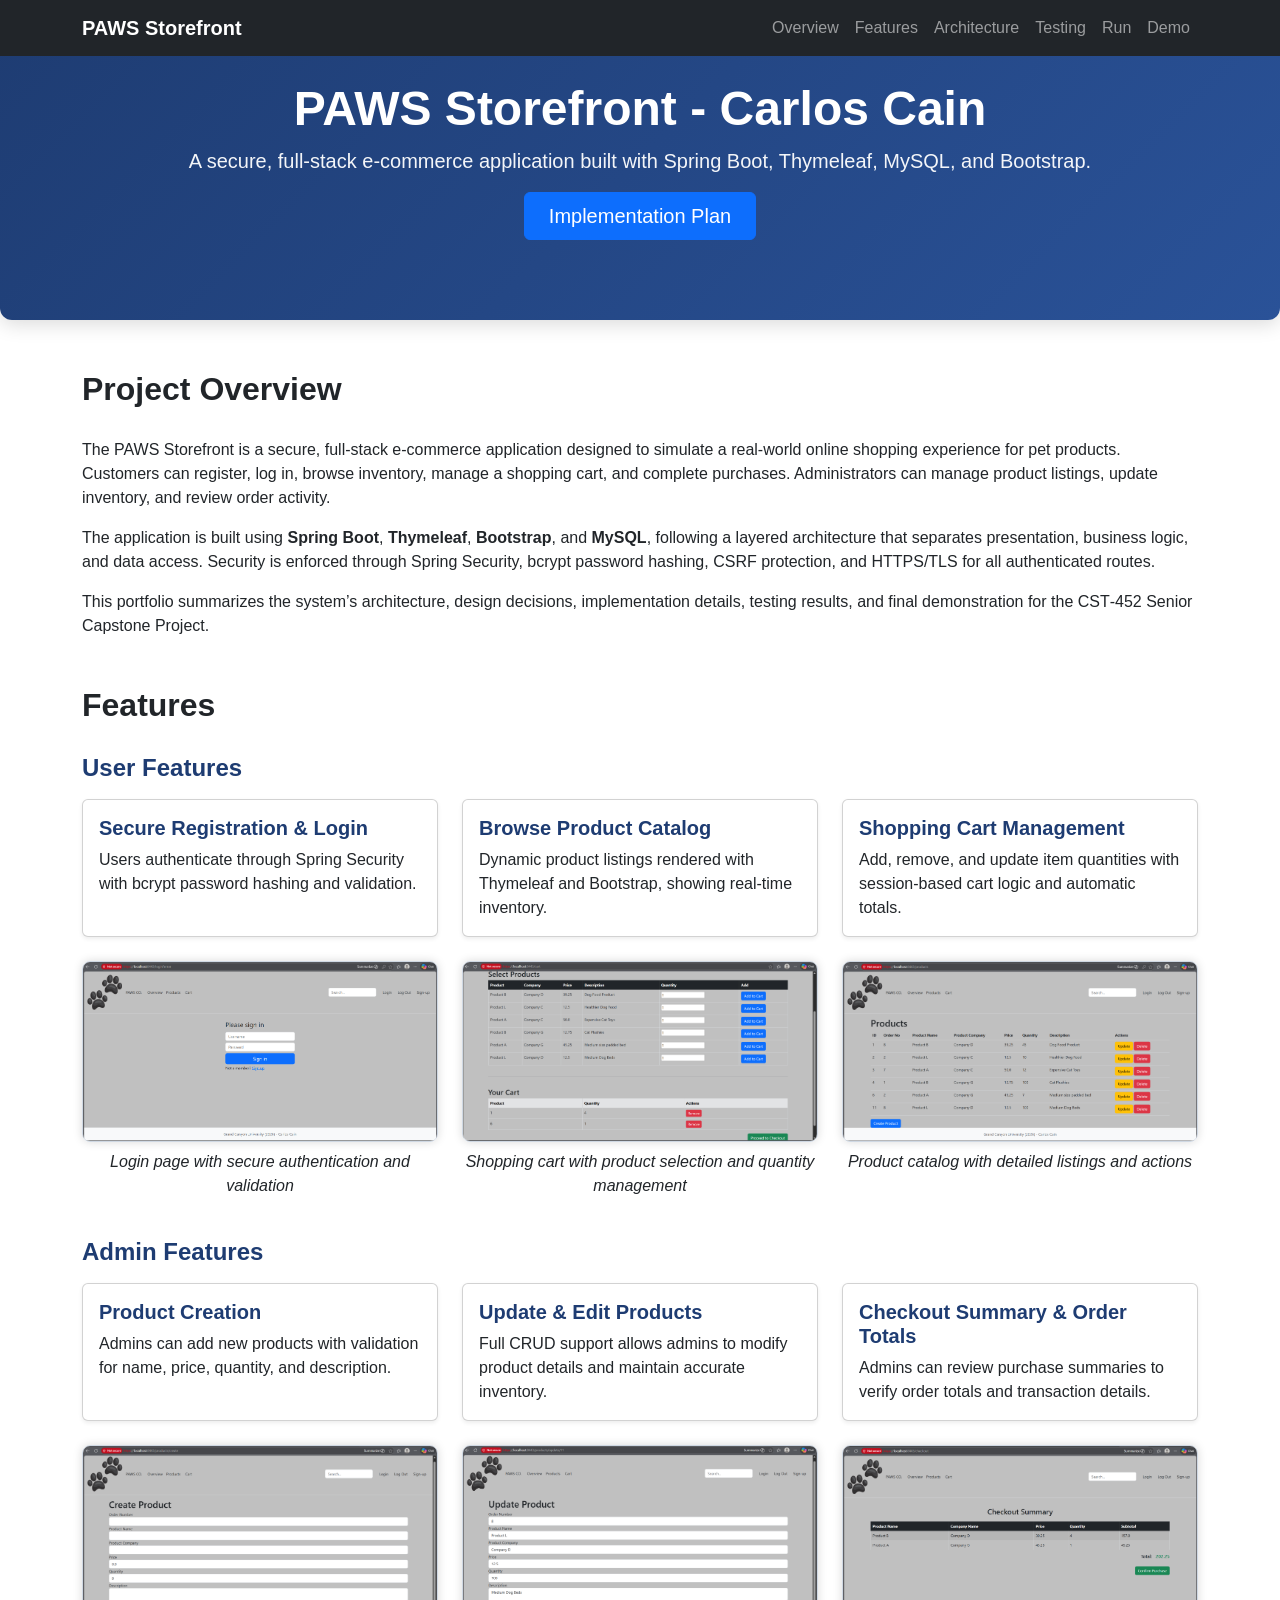
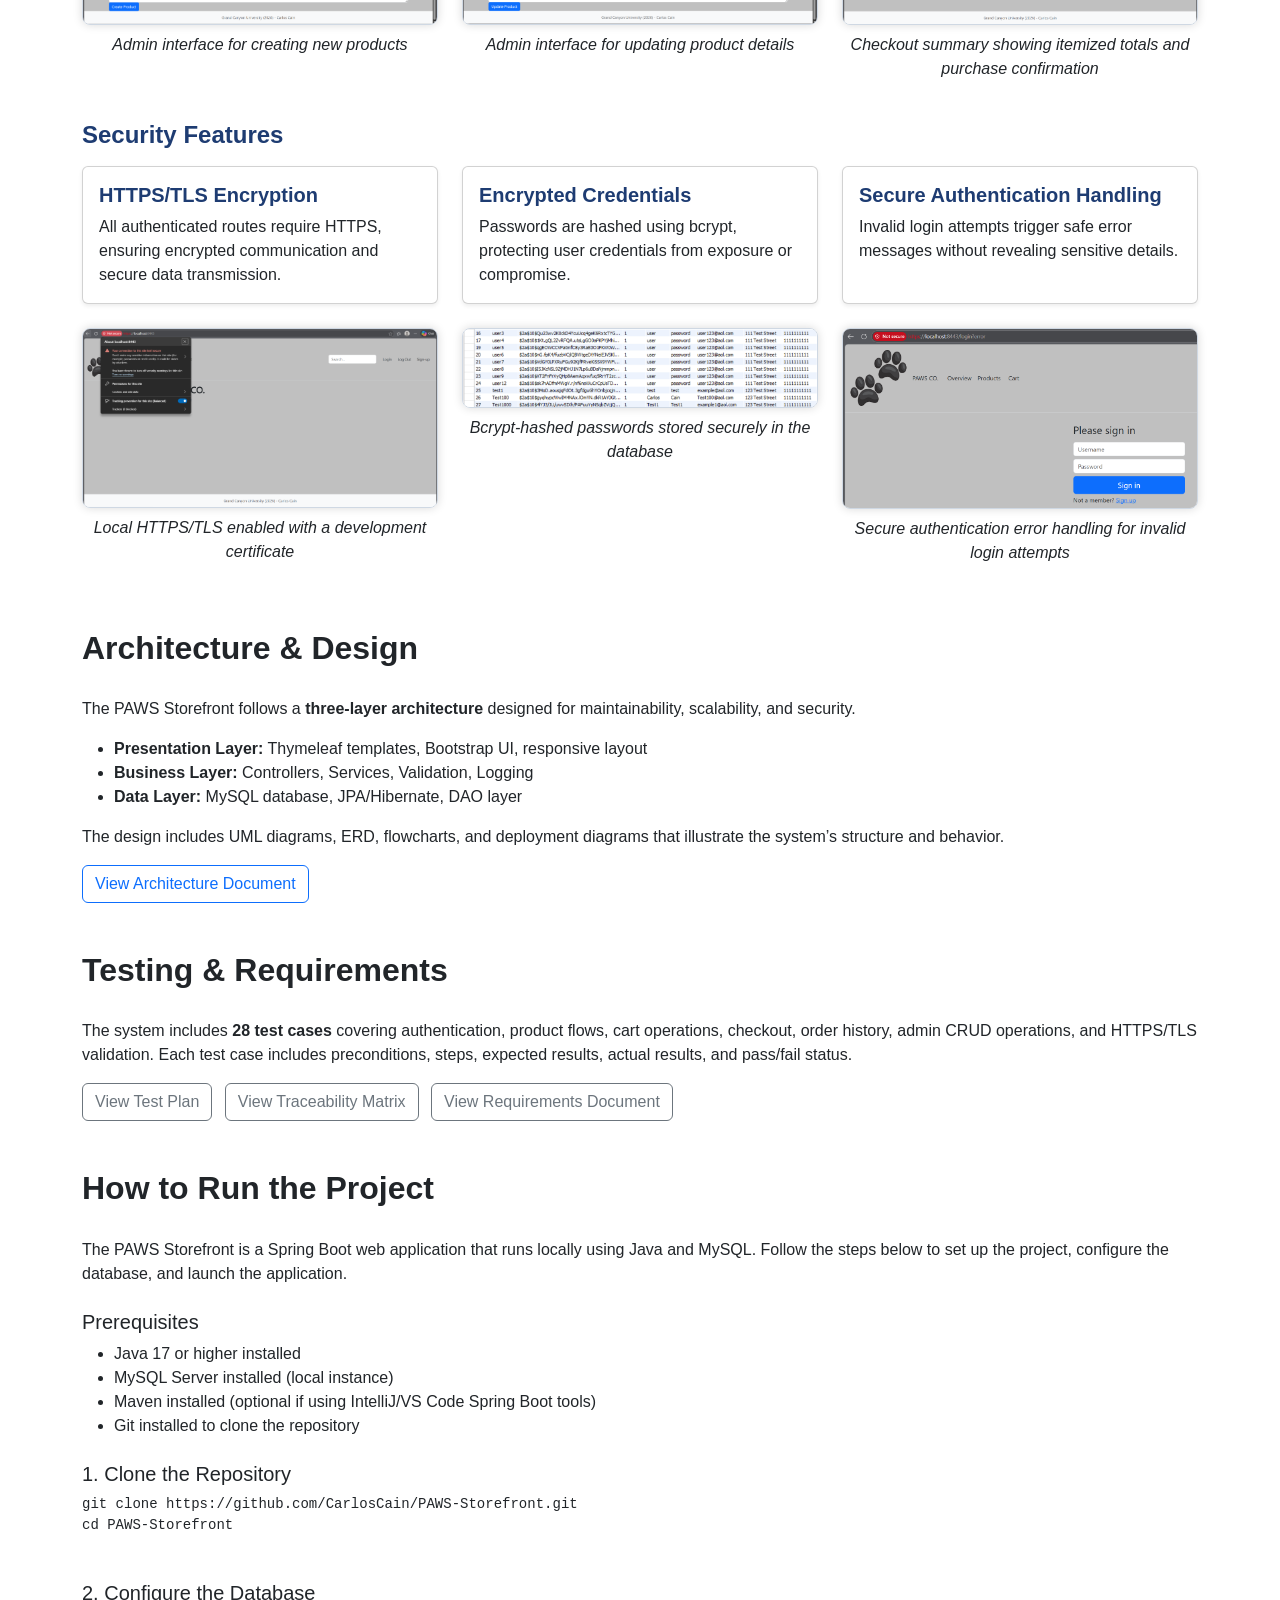
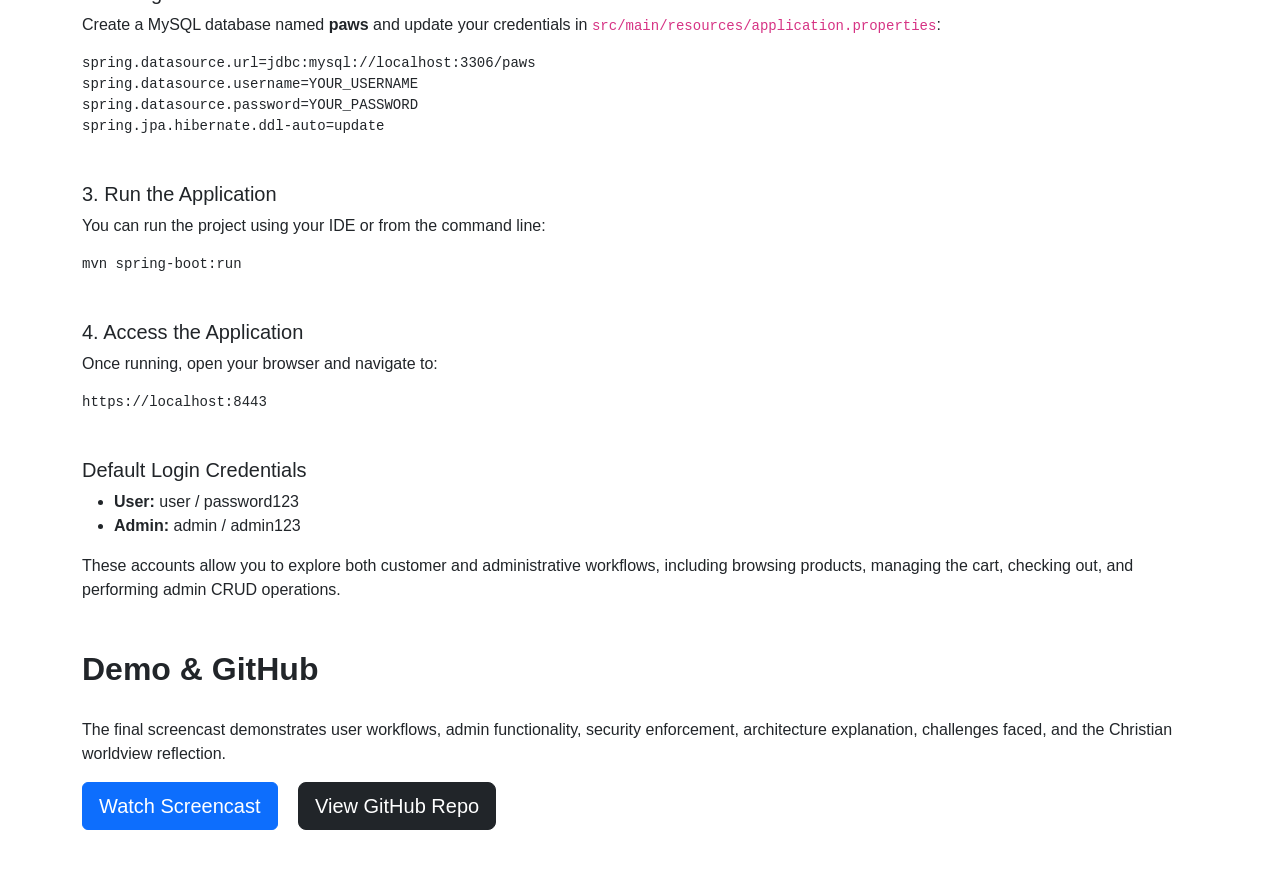
==== index.html @ 42d2012a "Initial portfolio upload" ====
<!DOCTYPE html>
<html lang="en">
<head>
    <meta charset="UTF-8">
    <meta name="viewport" content="width=device-width, initial-scale=1.0">
    <title>PAWS Storefront Portfolio By Carlos Cain</title>
    <link href="https://cdn.jsdelivr.net/npm/bootstrap@5.3.0/dist/css/bootstrap.min.css" rel="stylesheet">
    <link rel="stylesheet" href="css/style.css">
    <style>
        body {
            scroll-behavior: smooth;
        }
        .hero {
            background: #343a40;
            color: white;
            padding: 100px 0;
            text-align: center;
        }
        .section-title {
            margin-bottom: 30px;
            font-weight: 600;
        }
        .screenshot {
            max-width: 100%;
            border-radius: 8px;
            box-shadow: 0 0 10px rgba(0,0,0,0.15);
        }
    </style>
</head>

<body>

<!-- NAVBAR -->
<nav class="navbar navbar-expand-lg navbar-dark bg-dark fixed-top">
    <div class="container">
        <a class="navbar-brand fw-bold" href="#">PAWS Storefront</a>
        <button class="navbar-toggler" type="button" data-bs-toggle="collapse" data-bs-target="#navbarNav">
            <span class="navbar-toggler-icon"></span>
        </button>

        <div class="collapse navbar-collapse" id="navbarNav">
            <ul class="navbar-nav ms-auto">
                <li class="nav-item"><a class="nav-link" href="#overview">Overview</a></li>
                <li class="nav-item"><a class="nav-link" href="#features">Features</a></li>
                <li class="nav-item"><a class="nav-link" href="#architecture">Architecture</a></li>
                <li class="nav-item"><a class="nav-link" href="#testing">Testing</a></li>
                <li class="nav-item"><a class="nav-link" href="#run">Run</a></li>
                <li class="nav-item"><a class="nav-link" href="#demo">Demo</a></li>
            </ul>
        </div>
    </div>
</nav>

<!-- HERO SECTION -->
<section class="hero-section">
    <div class="container">
        <h1>PAWS Storefront - Carlos Cain</h1>
        <p>A secure, full‑stack e‑commerce application built with Spring Boot, Thymeleaf, MySQL, and Bootstrap.</p>
        <a href="docs/implementation-plan.pdf" class="btn btn-primary btn-lg px-4">Implementation Plan</a>
    </div>
</section>

<div class="container mt-5">

    <!-- OVERVIEW -->
    <section id="overview" class="mb-5">
        <h2 class="section-title">Project Overview</h2>
        <p>
            The PAWS Storefront is a secure, full‑stack e‑commerce application designed to simulate a real-world online shopping experience for pet products. 
            Customers can register, log in, browse inventory, manage a shopping cart, and complete purchases. Administrators can manage product listings, update inventory, and review order activity.
        </p>
        <p>
            The application is built using <strong>Spring Boot</strong>, <strong>Thymeleaf</strong>, <strong>Bootstrap</strong>, and <strong>MySQL</strong>, following a layered architecture that separates presentation, business logic, and data access. 
            Security is enforced through Spring Security, bcrypt password hashing, CSRF protection, and HTTPS/TLS for all authenticated routes.
        </p>
        <p>
            This portfolio summarizes the system’s architecture, design decisions, implementation details, testing results, and final demonstration for the CST‑452 Senior Capstone Project.
        </p>
    </section>

    <!-- FEATURES -->
    <section id="features" class="mb-5">
        <h2 class="section-title">Features</h2>

<!-- USER FEATURES -->
<h4 class="mt-4 mb-3">User Features</h4>

<!-- USER FEATURE CARDS -->
<div class="row g-4">
    <div class="col-md-4">
        <div class="card shadow-sm h-100">
            <div class="card-body">
                <h5 class="card-title fw-bold">Secure Registration & Login</h5>
                <p class="card-text">Users authenticate through Spring Security with bcrypt password hashing and validation.</p>
            </div>
        </div>
    </div>

    <div class="col-md-4">
        <div class="card shadow-sm h-100">
            <div class="card-body">
                <h5 class="card-title fw-bold">Browse Product Catalog</h5>
                <p class="card-text">Dynamic product listings rendered with Thymeleaf and Bootstrap, showing real-time inventory.</p>
            </div>
        </div>
    </div>

    <div class="col-md-4">
        <div class="card shadow-sm h-100">
            <div class="card-body">
                <h5 class="card-title fw-bold">Shopping Cart Management</h5>
                <p class="card-text">Add, remove, and update item quantities with session-based cart logic and automatic totals.</p>
            </div>
        </div>
    </div>
</div>

<!-- USER FEATURE SCREENSHOTS -->
<div class="row mt-4">
    <!-- Login screenshot (already have this one) -->
    <div class="col-md-4">
        <img src="img/login.png" class="screenshot" alt="Login Page Screenshot">
        <p class="text-center mt-2"><em>Login page with secure authentication and validation</em></p>
    </div>

    <!-- Cart screenshot -->
    <div class="col-md-4">
        <img src="img/cart.png" class="screenshot" alt="Shopping Cart Screenshot">
        <p class="text-center mt-2"><em>Shopping cart with product selection and quantity management</em></p>
    </div>

    <!-- Products screenshot -->
    <div class="col-md-4">
        <img src="img/products.png" class="screenshot" alt="Product Catalog Screenshot">
        <p class="text-center mt-2"><em>Product catalog with detailed listings and actions</em></p>
    </div>
</div>

        <!-- ADMIN FEATURES -->
<h4 class="mt-4 mb-3">Admin Features</h4>

<div class="row g-4">
    <div class="col-md-4">
        <div class="card shadow-sm h-100">
            <div class="card-body">
                <h5 class="card-title fw-bold">Product Creation</h5>
                <p class="card-text">Admins can add new products with validation for name, price, quantity, and description.</p>
            </div>
        </div>
    </div>

    <div class="col-md-4">
        <div class="card shadow-sm h-100">
            <div class="card-body">
                <h5 class="card-title fw-bold">Update & Edit Products</h5>
                <p class="card-text">Full CRUD support allows admins to modify product details and maintain accurate inventory.</p>
            </div>
        </div>
    </div>

    <div class="col-md-4">
        <div class="card shadow-sm h-100">
            <div class="card-body">
                <h5 class="card-title fw-bold">Checkout Summary & Order Totals</h5>
                <p class="card-text">Admins can review purchase summaries to verify order totals and transaction details.</p>
            </div>
        </div>
    </div>
</div>

<!-- ADMIN FEATURE SCREENSHOTS -->
<div class="row mt-4">
    <div class="col-md-4">
        <img src="img/create-product.png" class="screenshot" alt="Create Product Screenshot">
        <p class="text-center mt-2"><em>Admin interface for creating new products</em></p>
    </div>

    <div class="col-md-4">
        <img src="img/update-product.png" class="screenshot" alt="Update Product Screenshot">
        <p class="text-center mt-2"><em>Admin interface for updating product details</em></p>
    </div>

    <div class="col-md-4">
        <img src="img/checkout.png" class="screenshot" alt="Checkout Summary Screenshot">
        <p class="text-center mt-2"><em>Checkout summary showing itemized totals and purchase confirmation</em></p>
    </div>
</div>

        <!-- SECURITY FEATURES -->
<h4 class="mt-4 mb-3">Security Features</h4>

<div class="row g-4">
    <div class="col-md-4">
        <div class="card shadow-sm h-100">
            <div class="card-body">
                <h5 class="card-title fw-bold">HTTPS/TLS Encryption</h5>
                <p class="card-text">
                    All authenticated routes require HTTPS, ensuring encrypted communication and secure data transmission.
                </p>
            </div>
        </div>
    </div>

    <div class="col-md-4">
        <div class="card shadow-sm h-100">
            <div class="card-body">
                <h5 class="card-title fw-bold">Encrypted Credentials</h5>
                <p class="card-text">
                    Passwords are hashed using bcrypt, protecting user credentials from exposure or compromise.
                </p>
            </div>
        </div>
    </div>

    <div class="col-md-4">
        <div class="card shadow-sm h-100">
            <div class="card-body">
                <h5 class="card-title fw-bold">Secure Authentication Handling</h5>
                <p class="card-text">
                    Invalid login attempts trigger safe error messages without revealing sensitive details.
                </p>
            </div>
        </div>
    </div>
</div>

<!-- SECURITY FEATURE SCREENSHOTS -->
<div class="row mt-4">
    <div class="col-md-4">
        <img src="img/https-warning.png" class="screenshot" alt="HTTPS Warning Screenshot">
        <p class="text-center mt-2"><em>Local HTTPS/TLS enabled with a development certificate</em></p>
    </div>

    <div class="col-md-4">
        <img src="img/bcrypt.png" class="screenshot" alt="Bcrypt Hash Screenshot">
        <p class="text-center mt-2"><em>Bcrypt-hashed passwords stored securely in the database</em></p>
    </div>

    <div class="col-md-4">
        <img src="img/login-error.png" class="screenshot" alt="Login Error Screenshot">
        <p class="text-center mt-2"><em>Secure authentication error handling for invalid login attempts</em></p>
    </div>
</div>

    </section>

    <!-- ARCHITECTURE -->
    <section id="architecture" class="mb-5">
        <h2 class="section-title">Architecture & Design</h2>
        <p>
            The PAWS Storefront follows a <strong>three‑layer architecture</strong> designed for maintainability, scalability, and security.
        </p>

        <ul>
            <li><strong>Presentation Layer:</strong> Thymeleaf templates, Bootstrap UI, responsive layout</li>
            <li><strong>Business Layer:</strong> Controllers, Services, Validation, Logging</li>
            <li><strong>Data Layer:</strong> MySQL database, JPA/Hibernate, DAO layer</li>
        </ul>

        <p>
            The design includes UML diagrams, ERD, flowcharts, and deployment diagrams that illustrate the system’s structure and behavior.
        </p>

        <a href="docs/architecture-design.pdf" target="_blank" class="btn btn-outline-primary">View Architecture Document</a>
    </section>

    <!-- TESTING -->
    <section id="testing" class="mb-5">
        <h2 class="section-title">Testing & Requirements</h2>
        <p>
            The system includes <strong>28 test cases</strong> covering authentication, product flows, cart operations, checkout, order history, admin CRUD operations, and HTTPS/TLS validation. 
            Each test case includes preconditions, steps, expected results, actual results, and pass/fail status.
        </p>

        <a href="docs/test-plan.pdf" target="_blank" class="btn btn-outline-secondary me-2">View Test Plan</a>
        <a href="docs/traceability-matrix.pdf" target="_blank" class="btn btn-outline-secondary me-2">View Traceability Matrix</a>
        <a href="docs/requirements.pdf" target="_blank" class="btn btn-outline-secondary">View Requirements Document</a>
    </section>

    <!-- HOW TO RUN -->
    <section id="run" class="mb-5">
        <h2 class="section-title">How to Run the Project</h2>

        <p>
            The PAWS Storefront is a Spring Boot web application that runs locally using Java and MySQL. 
            Follow the steps below to set up the project, configure the database, and launch the application.
        </p>

        <h5 class="mt-4">Prerequisites</h5>
        <ul>
            <li>Java 17 or higher installed</li>
            <li>MySQL Server installed (local instance)</li>
            <li>Maven installed (optional if using IntelliJ/VS Code Spring Boot tools)</li>
            <li>Git installed to clone the repository</li>
        </ul>

        <h5 class="mt-4">1. Clone the Repository</h5>
        <pre><code>git clone https://github.com/CarlosCain/PAWS-Storefront.git
cd PAWS-Storefront
        </code></pre>

        <h5 class="mt-4">2. Configure the Database</h5>
        <p>Create a MySQL database named <strong>paws</strong> and update your credentials in 
        <code>src/main/resources/application.properties</code>:</p>

        <pre><code>spring.datasource.url=jdbc:mysql://localhost:3306/paws
spring.datasource.username=YOUR_USERNAME
spring.datasource.password=YOUR_PASSWORD
spring.jpa.hibernate.ddl-auto=update
        </code></pre>

        <h5 class="mt-4">3. Run the Application</h5>
        <p>You can run the project using your IDE or from the command line:</p>

        <pre><code>mvn spring-boot:run
        </code></pre>

        <h5 class="mt-4">4. Access the Application</h5>
        <p>Once running, open your browser and navigate to:</p>

        <pre><code>https://localhost:8443
        </code></pre>

        <h5 class="mt-4">Default Login Credentials</h5>
        <ul>
            <li><strong>User:</strong> user / password123</li>
            <li><strong>Admin:</strong> admin / admin123</li>
        </ul>

        <p class="mt-3">
            These accounts allow you to explore both customer and administrative workflows, including browsing products, managing the cart, checking out, and performing admin CRUD operations.
        </p>
    </section>

    <!-- DEMO -->
    <section id="demo" class="mb-5">
        <h2 class="section-title">Demo & GitHub</h2>
        <p>
            The final screencast demonstrates user workflows, admin functionality, security enforcement, architecture explanation, challenges faced, and the Christian worldview reflection.
        </p>

        <a href="#" class="btn btn-primary btn-lg me-3">Watch Screencast</a>
        <a href="https://github.com/CarlosCain/Portfolio" target="_blank" class="btn btn-dark btn-lg">View GitHub Repo</a>
    </section>

</div>

<script src="https://cdn.jsdelivr.net/npm/bootstrap@5.3.0/dist/js/bootstrap.bundle.min.js"></script>
</body>
</html>
---- css/style.css ----
/* ===========================
   HERO SECTION
   =========================== */
.hero-section {
    background: linear-gradient(135deg, #1e3c72, #2a5298);
    color: white;
    padding: 80px 20px;
    border-radius: 12px;
    margin-bottom: 50px;
    box-shadow: 0 4px 20px rgba(0,0,0,0.15);
    text-align: center;
    opacity: 0;
    transform: translateY(20px);
    animation: heroFade 1.2s ease forwards;
}

@keyframes heroFade {
    from { opacity: 0; transform: translateY(20px); }
    to { opacity: 1; transform: translateY(0); }
}

.hero-section h1 {
    font-size: 3rem;
    font-weight: 700;
}

.hero-section p {
    font-size: 1.25rem;
    opacity: 0.95;
}

/* ===========================
   SECTION BLOCKS
   =========================== */
.section-block {
    background: #ffffff;
    padding: 40px;
    border-radius: 12px;
    box-shadow: 0 2px 12px rgba(0,0,0,0.08);
    margin-bottom: 50px;
}

/* ===========================
   HEADERS & TITLES
   =========================== */
h4 {
    color: #1e3c72;
    font-weight: 700;
}

.card-title {
    color: #1e3c72;
}

/* ===========================
   SCREENSHOTS
   =========================== */
.screenshot {
    width: 100%;
    border-radius: 8px;
    border: 1px solid #cfd8e3;
    box-shadow: 0 2px 10px rgba(0,0,0,0.08);
}

/* ===========================
   BUTTONS
   =========================== */
.btn-primary, .btn-light {
    border-radius: 6px;
}

@import url('https://fonts.googleapis.com/css2?family=Inter:wght@300;400;500;600&family=Poppins:wght@500;600;700&display=swap');

body {
    font-family: 'Inter', sans-serif;
}

h1, h2, h3, h4, h5 {
    font-family: 'Poppins', sans-serif;
}
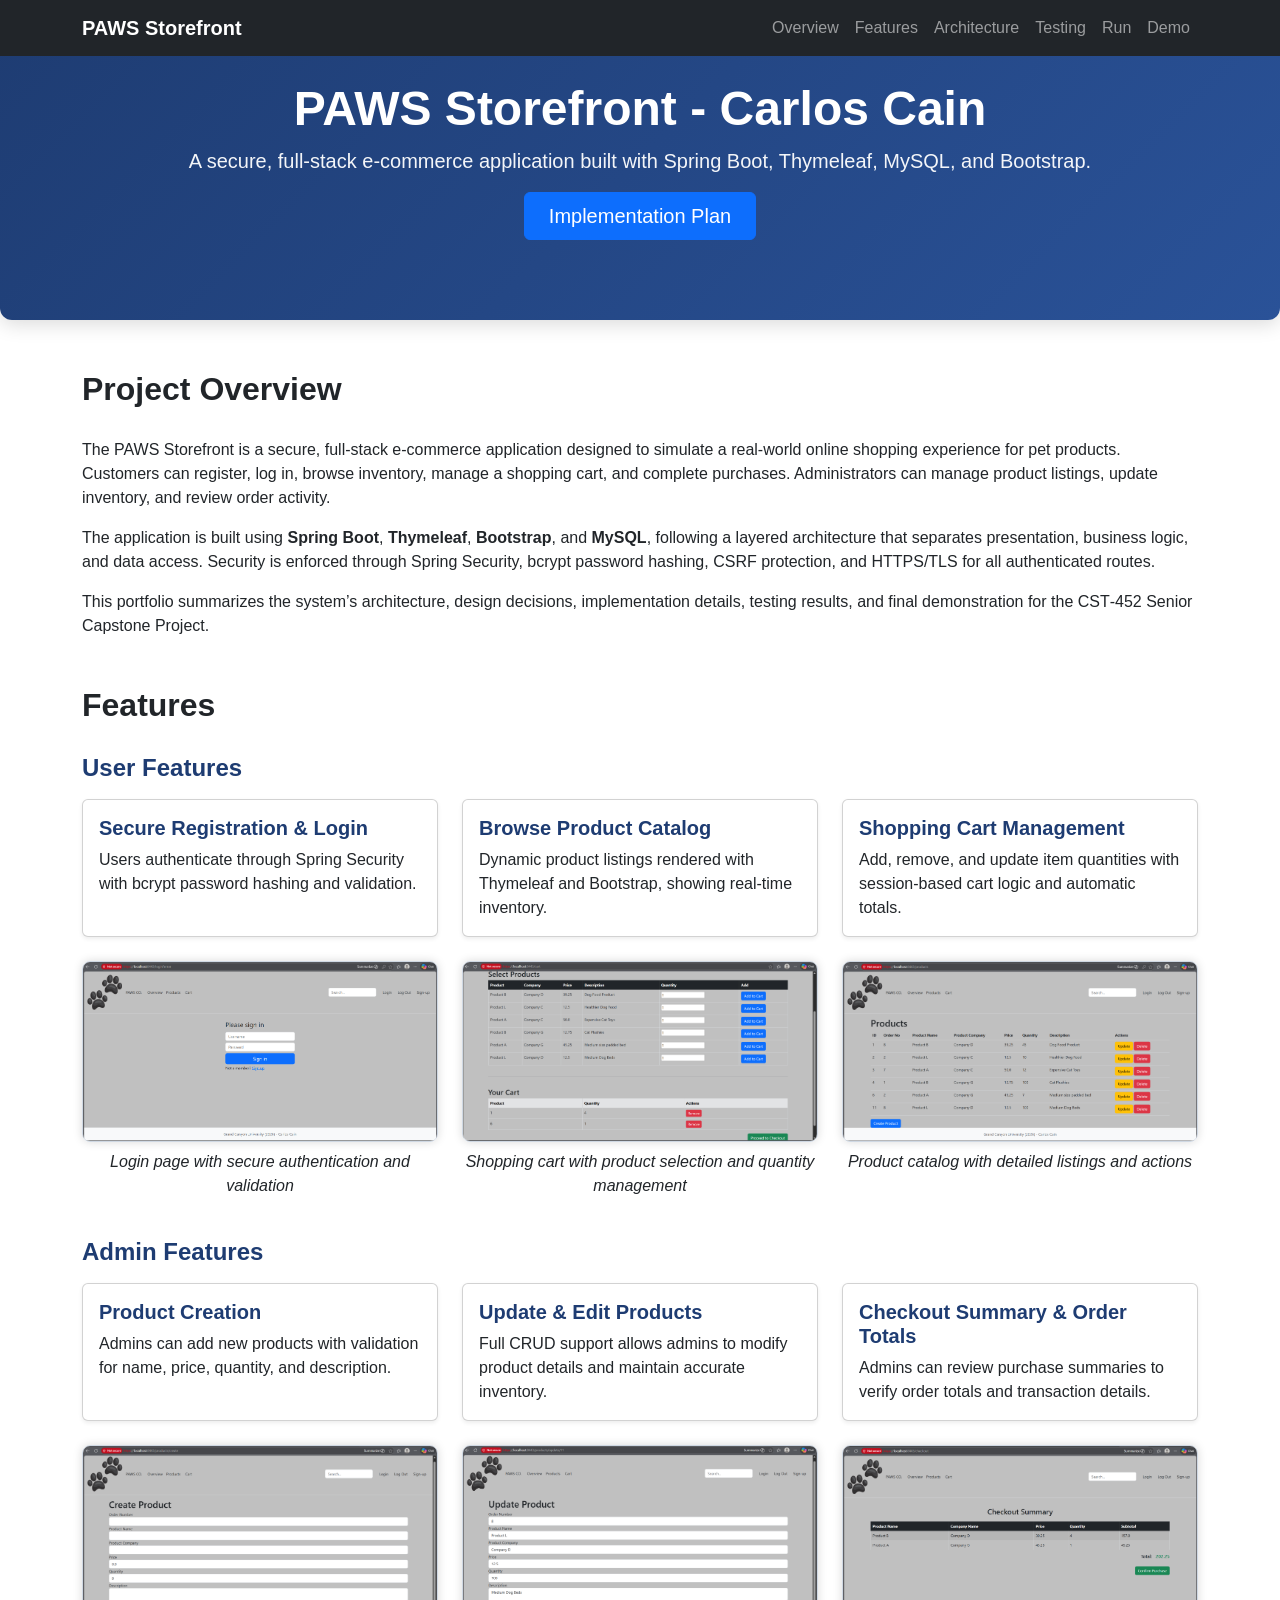
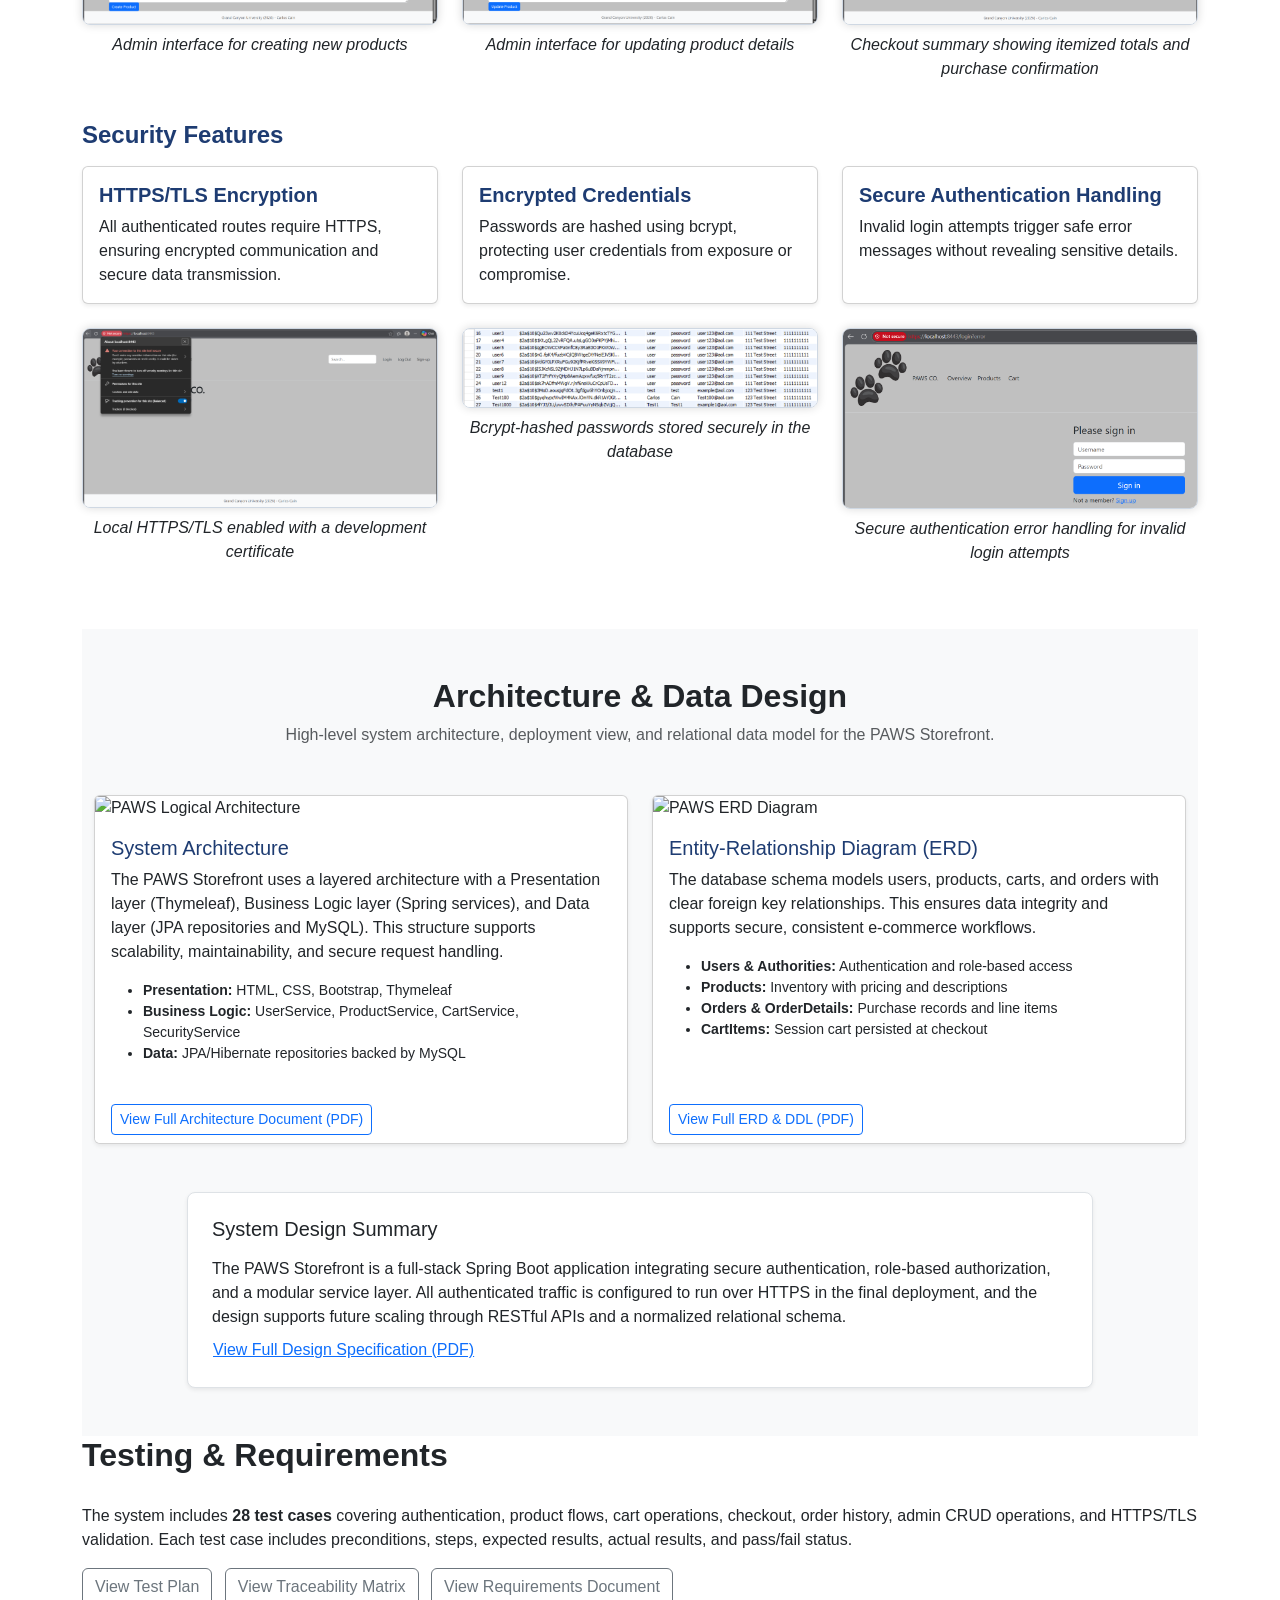
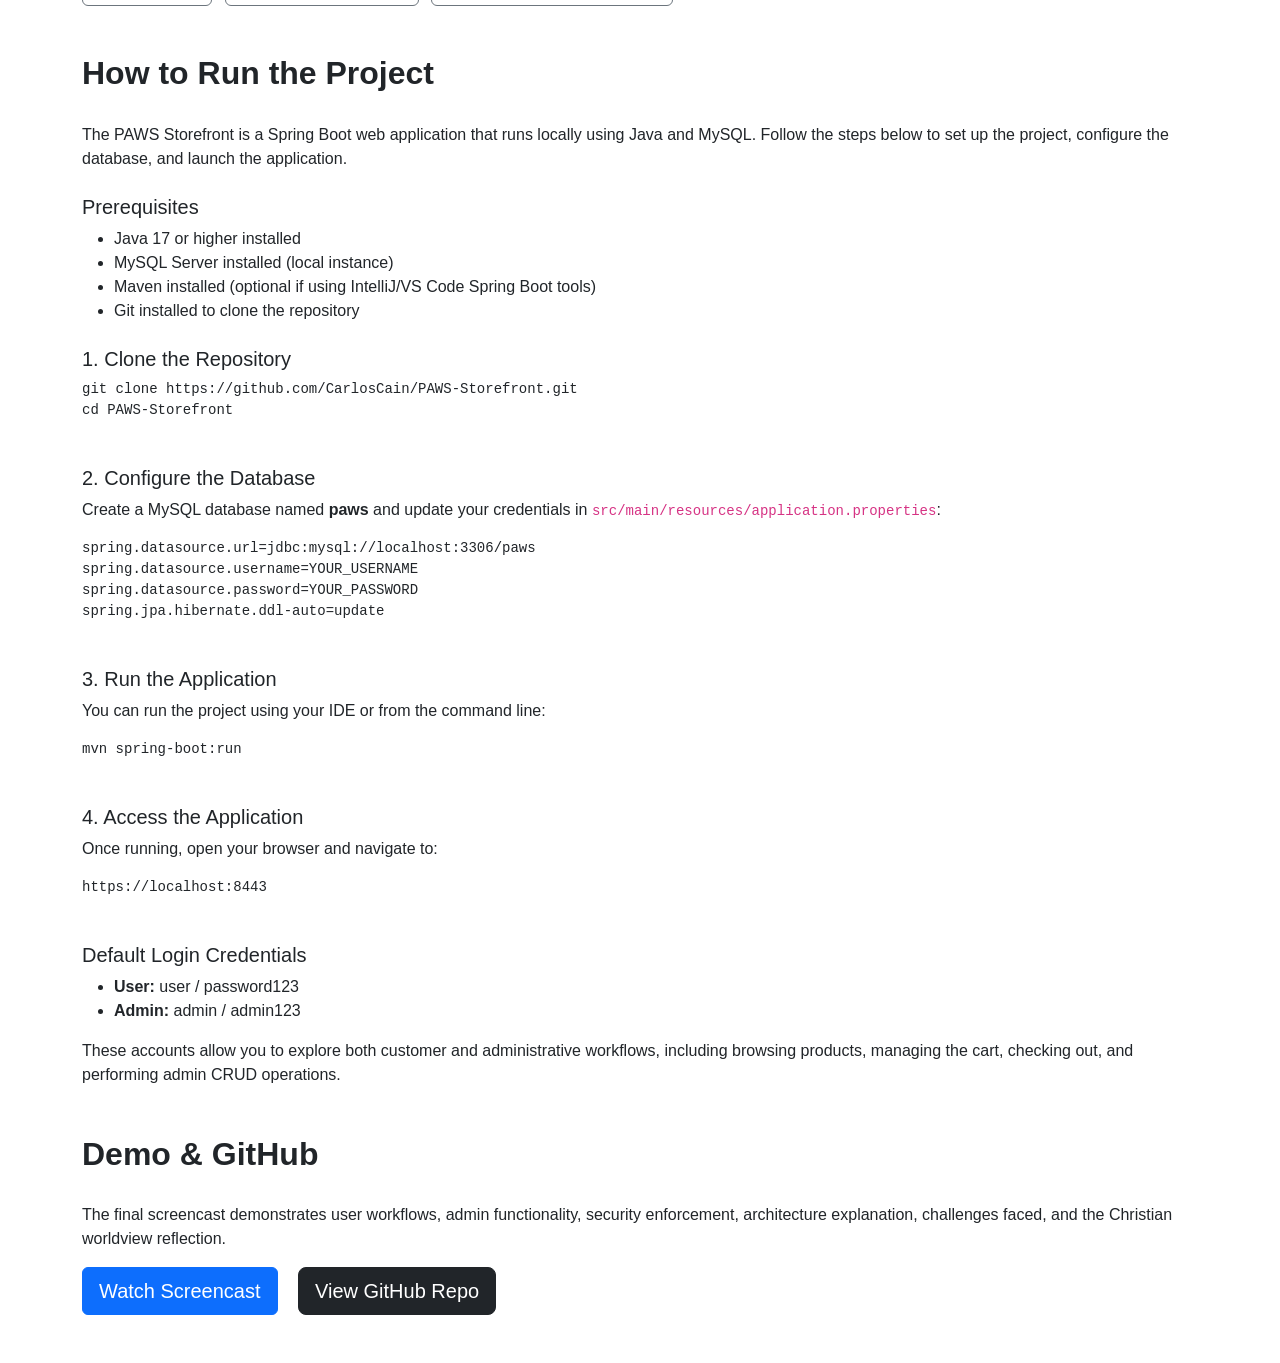
==== commit 8fdbe0fc: "Update index.html" ====
--- a/index.html
+++ b/index.html
@@ -244,25 +244,87 @@
 
     </section>
 
-    <!-- ARCHITECTURE -->
-    <section id="architecture" class="mb-5">
-        <h2 class="section-title">Architecture & Design</h2>
-        <p>
-            The PAWS Storefront follows a <strong>three‑layer architecture</strong> designed for maintainability, scalability, and security.
-        </p>
-
-        <ul>
-            <li><strong>Presentation Layer:</strong> Thymeleaf templates, Bootstrap UI, responsive layout</li>
-            <li><strong>Business Layer:</strong> Controllers, Services, Validation, Logging</li>
-            <li><strong>Data Layer:</strong> MySQL database, JPA/Hibernate, DAO layer</li>
-        </ul>
-
-        <p>
-            The design includes UML diagrams, ERD, flowcharts, and deployment diagrams that illustrate the system’s structure and behavior.
-        </p>
-
-        <a href="docs/architecture-design.pdf" target="_blank" class="btn btn-outline-primary">View Architecture Document</a>
-    </section>
+    <!-- Architecture & ERD Section -->
+<section id="architecture" class="py-5 bg-light">
+  <div class="container">
+    <div class="text-center mb-5">
+      <h2 class="fw-bold">Architecture & Data Design</h2>
+      <p class="text-muted">
+        High-level system architecture, deployment view, and relational data model for the PAWS Storefront.
+      </p>
+    </div>
+
+    <div class="row g-4">
+      <!-- System Architecture Card -->
+      <div class="col-md-6">
+        <div class="card h-100 shadow-sm">
+          <img src="img/architecture.png" class="card-img-top" alt="PAWS Logical Architecture">
+          <div class="card-body">
+            <h5 class="card-title">System Architecture</h5>
+            <p class="card-text">
+              The PAWS Storefront uses a layered architecture with a Presentation layer (Thymeleaf),
+              Business Logic layer (Spring services), and Data layer (JPA repositories and MySQL).
+              This structure supports scalability, maintainability, and secure request handling.
+            </p>
+            <ul class="small">
+              <li><strong>Presentation:</strong> HTML, CSS, Bootstrap, Thymeleaf</li>
+              <li><strong>Business Logic:</strong> UserService, ProductService, CartService, SecurityService</li>
+              <li><strong>Data:</strong> JPA/Hibernate repositories backed by MySQL</li>
+            </ul>
+          </div>
+          <div class="card-footer bg-white border-0">
+            <a href="docs/PAWS_Architecture_Design.pdf" target="_blank" class="btn btn-outline-primary btn-sm">
+              View Full Architecture Document (PDF)
+            </a>
+          </div>
+        </div>
+      </div>
+
+      <!-- ERD Card -->
+      <div class="col-md-6">
+        <div class="card h-100 shadow-sm">
+          <img src="img/erd.png" class="card-img-top" alt="PAWS ERD Diagram">
+          <div class="card-body">
+            <h5 class="card-title">Entity-Relationship Diagram (ERD)</h5>
+            <p class="card-text">
+              The database schema models users, products, carts, and orders with clear foreign key relationships.
+              This ensures data integrity and supports secure, consistent e-commerce workflows.
+            </p>
+            <ul class="small">
+              <li><strong>Users & Authorities:</strong> Authentication and role-based access</li>
+              <li><strong>Products:</strong> Inventory with pricing and descriptions</li>
+              <li><strong>Orders & OrderDetails:</strong> Purchase records and line items</li>
+              <li><strong>CartItems:</strong> Session cart persisted at checkout</li>
+            </ul>
+          </div>
+          <div class="card-footer bg-white border-0">
+            <a href="docs/PAWS_ERD_Database_Design.pdf" target="_blank" class="btn btn-outline-primary btn-sm">
+              View Full ERD & DDL (PDF)
+            </a>
+          </div>
+        </div>
+      </div>
+    </div>
+
+    <!-- System Design Summary -->
+    <div class="row mt-5">
+      <div class="col-lg-10 mx-auto">
+        <div class="p-4 border rounded-3 bg-white shadow-sm">
+          <h5 class="mb-3">System Design Summary</h5>
+          <p class="mb-2">
+            The PAWS Storefront is a full-stack Spring Boot application integrating secure authentication,
+            role-based authorization, and a modular service layer. All authenticated traffic is configured
+            to run over HTTPS in the final deployment, and the design supports future scaling through RESTful
+            APIs and a normalized relational schema.
+          </p>
+          <a href="docs/PAWS_Final_Design_Specification.pdf" target="_blank" class="btn btn-link p-0">
+            View Full Design Specification (PDF)
+          </a>
+        </div>
+      </div>
+    </div>
+  </div>
+</section>
 
     <!-- TESTING -->
     <section id="testing" class="mb-5">
@@ -347,4 +409,4 @@
 
 <script src="https://cdn.jsdelivr.net/npm/bootstrap@5.3.0/dist/js/bootstrap.bundle.min.js"></script>
 </body>
-</html>+</html>
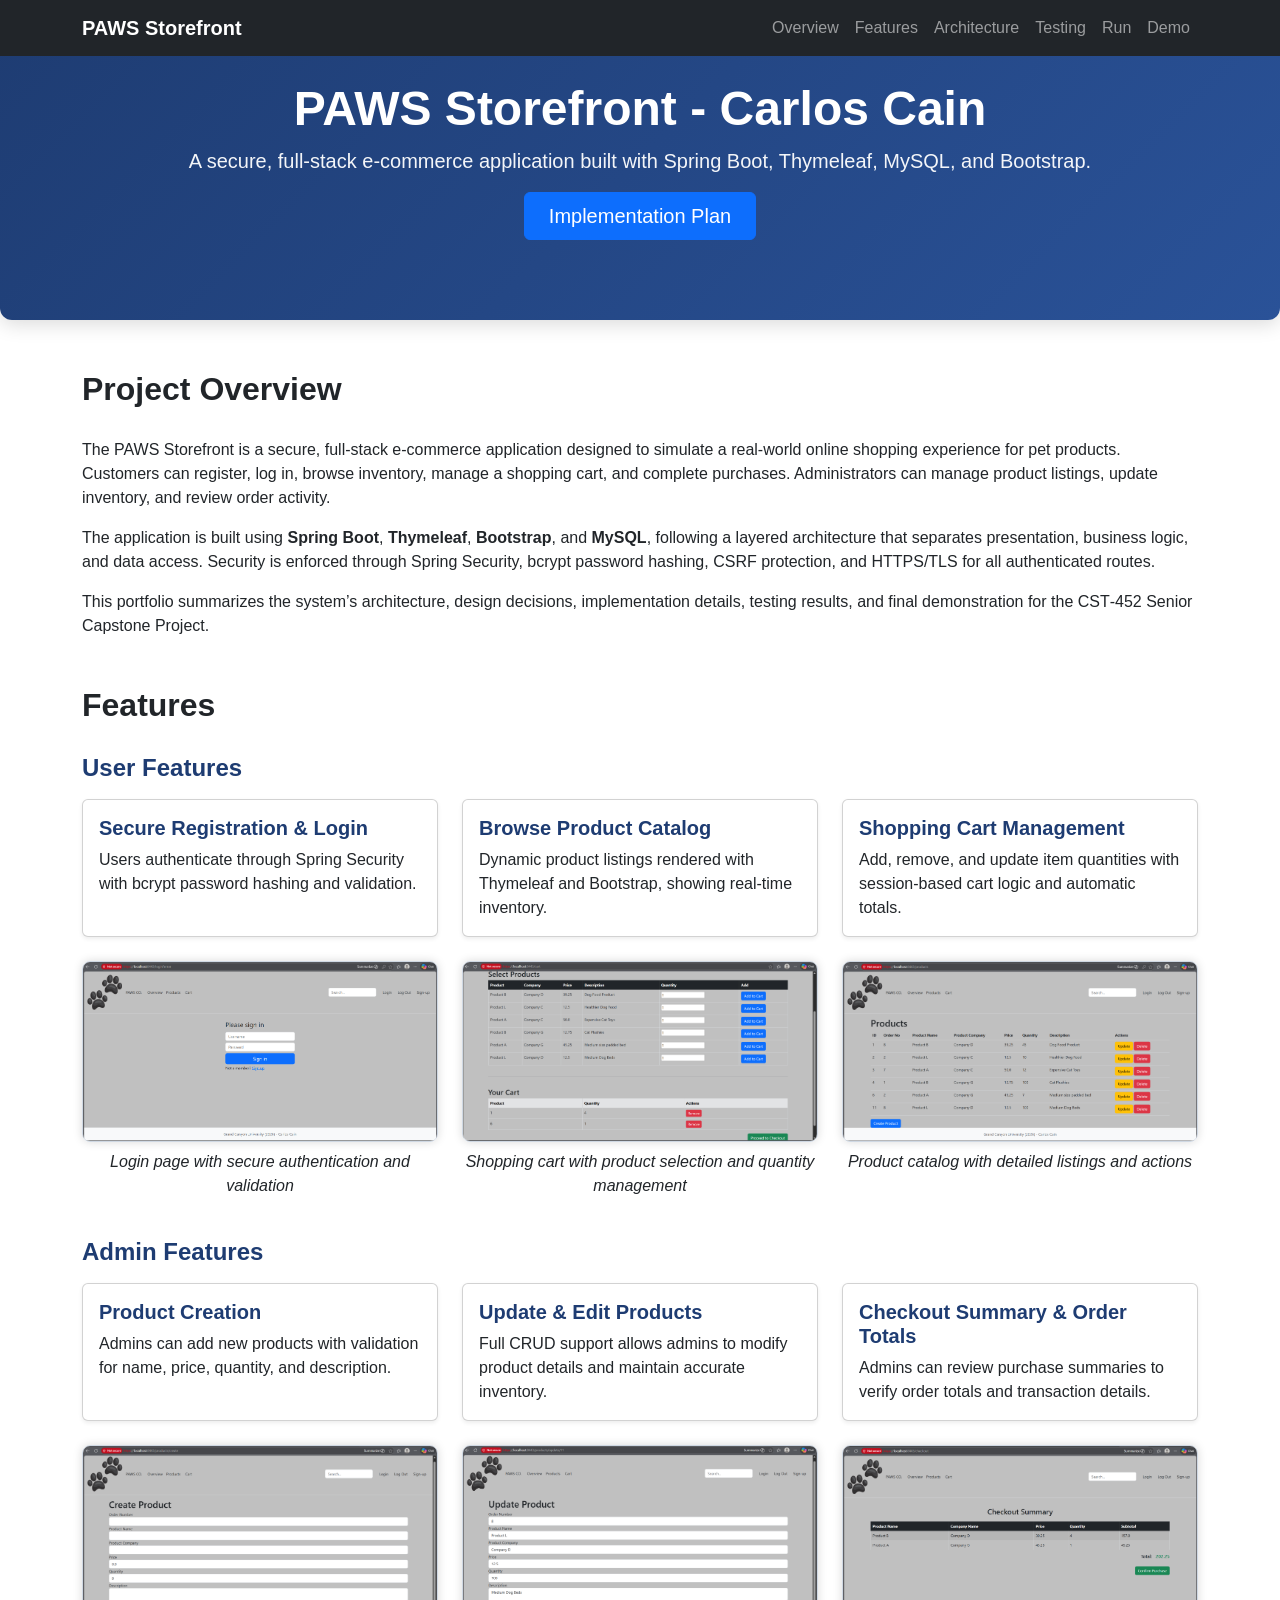
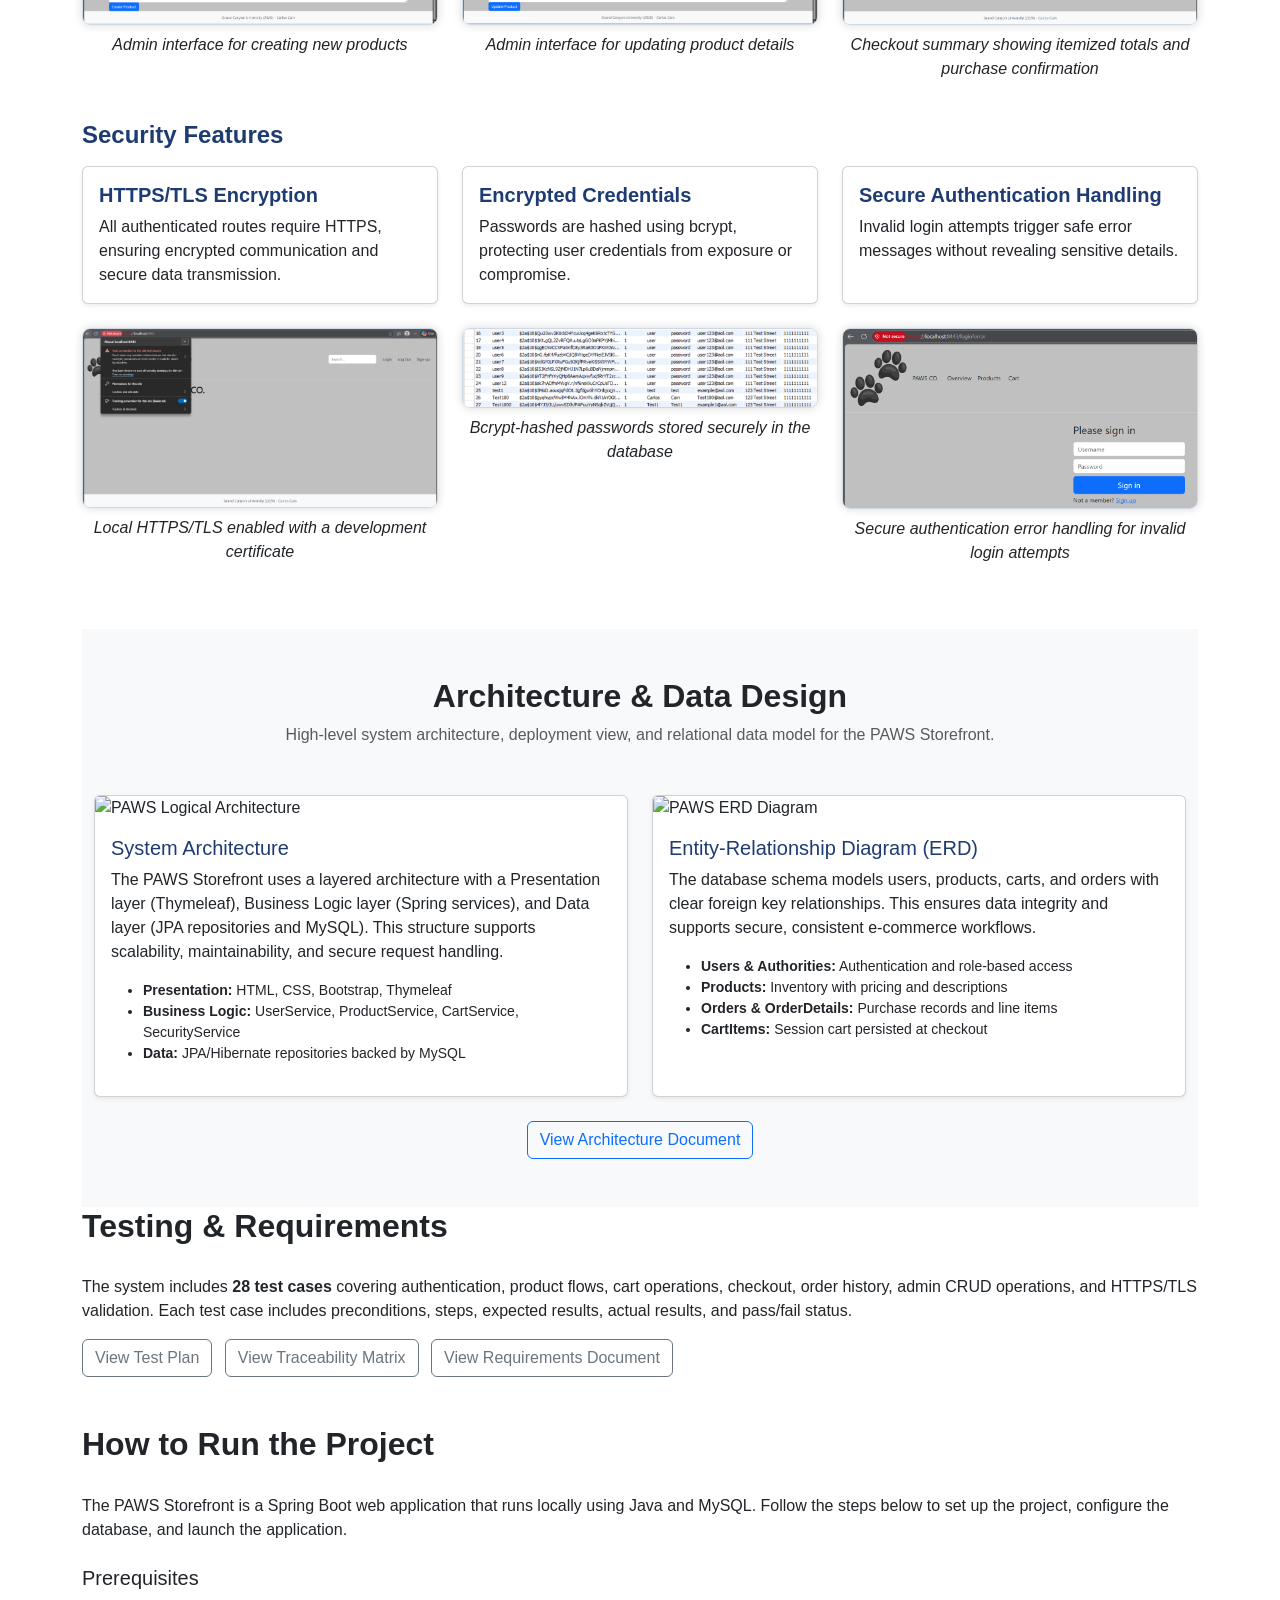
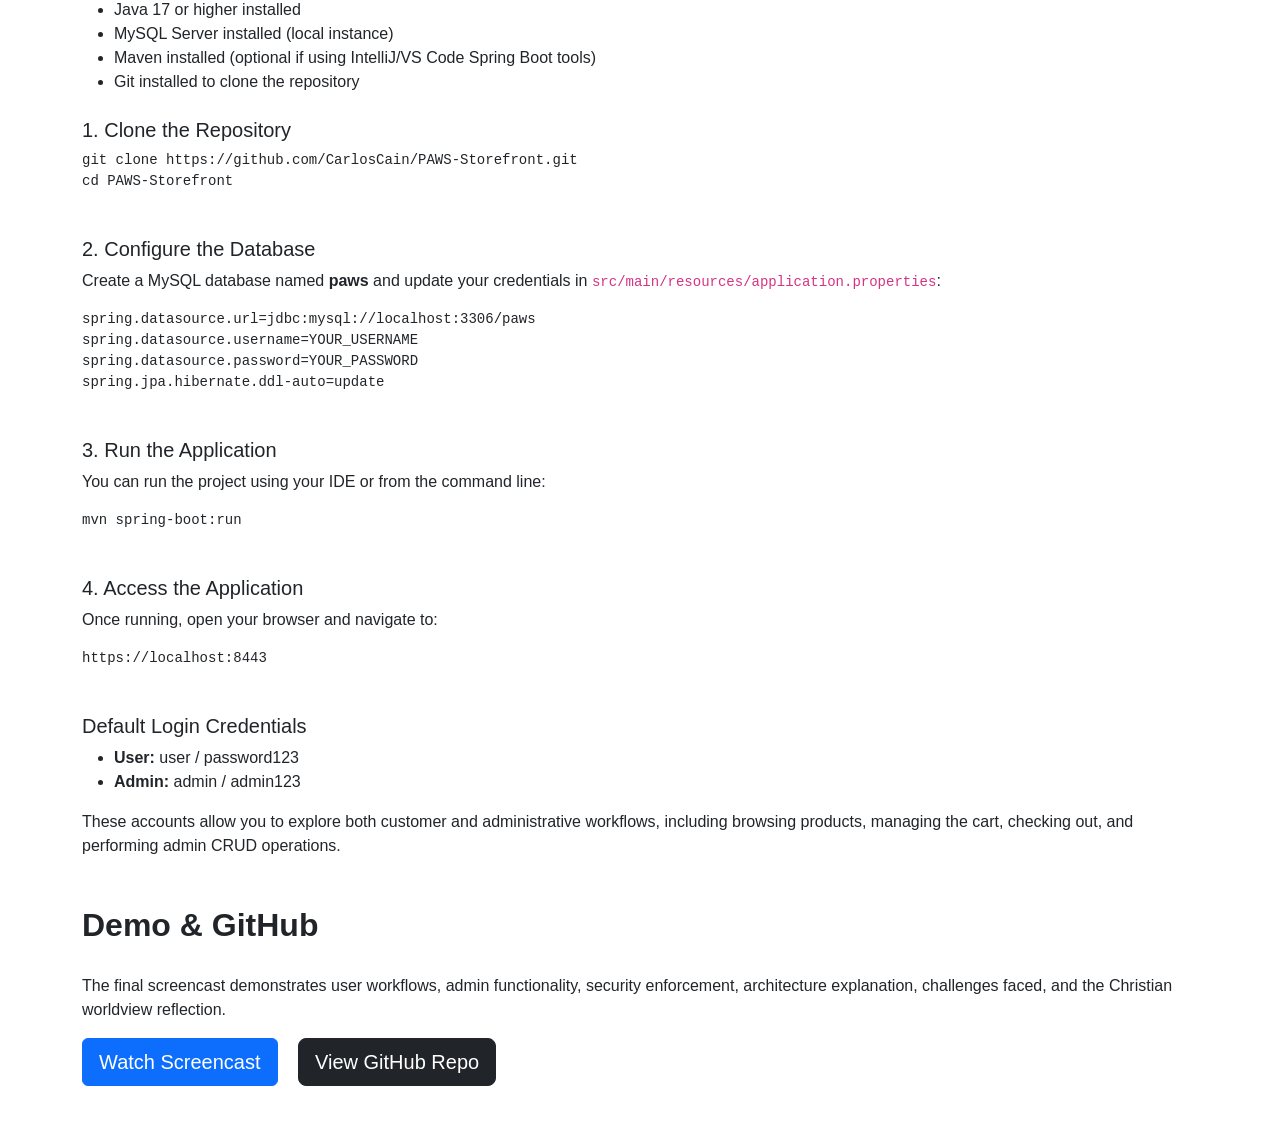
==== commit edec8507: "Update index.html" ====
--- a/index.html
+++ b/index.html
@@ -272,11 +272,6 @@
               <li><strong>Data:</strong> JPA/Hibernate repositories backed by MySQL</li>
             </ul>
           </div>
-          <div class="card-footer bg-white border-0">
-            <a href="docs/PAWS_Architecture_Design.pdf" target="_blank" class="btn btn-outline-primary btn-sm">
-              View Full Architecture Document (PDF)
-            </a>
-          </div>
         </div>
       </div>
 
@@ -297,32 +292,17 @@
               <li><strong>CartItems:</strong> Session cart persisted at checkout</li>
             </ul>
           </div>
-          <div class="card-footer bg-white border-0">
-            <a href="docs/PAWS_ERD_Database_Design.pdf" target="_blank" class="btn btn-outline-primary btn-sm">
-              View Full ERD & DDL (PDF)
-            </a>
-          </div>
         </div>
       </div>
     </div>
 
-    <!-- System Design Summary -->
-    <div class="row mt-5">
-      <div class="col-lg-10 mx-auto">
-        <div class="p-4 border rounded-3 bg-white shadow-sm">
-          <h5 class="mb-3">System Design Summary</h5>
-          <p class="mb-2">
-            The PAWS Storefront is a full-stack Spring Boot application integrating secure authentication,
-            role-based authorization, and a modular service layer. All authenticated traffic is configured
-            to run over HTTPS in the final deployment, and the design supports future scaling through RESTful
-            APIs and a normalized relational schema.
-          </p>
-          <a href="docs/PAWS_Final_Design_Specification.pdf" target="_blank" class="btn btn-link p-0">
-            View Full Design Specification (PDF)
-          </a>
-        </div>
-      </div>
-    </div>
+    <!-- Single PDF Link (only once) -->
+    <div class="text-center mt-4">
+      <a href="docs/architecture-design.pdf" target="_blank" class="btn btn-outline-primary">
+        View Architecture Document
+      </a>
+    </div>
+
   </div>
 </section>
 
@@ -409,4 +389,4 @@
 
 <script src="https://cdn.jsdelivr.net/npm/bootstrap@5.3.0/dist/js/bootstrap.bundle.min.js"></script>
 </body>
-</html>
+</html>
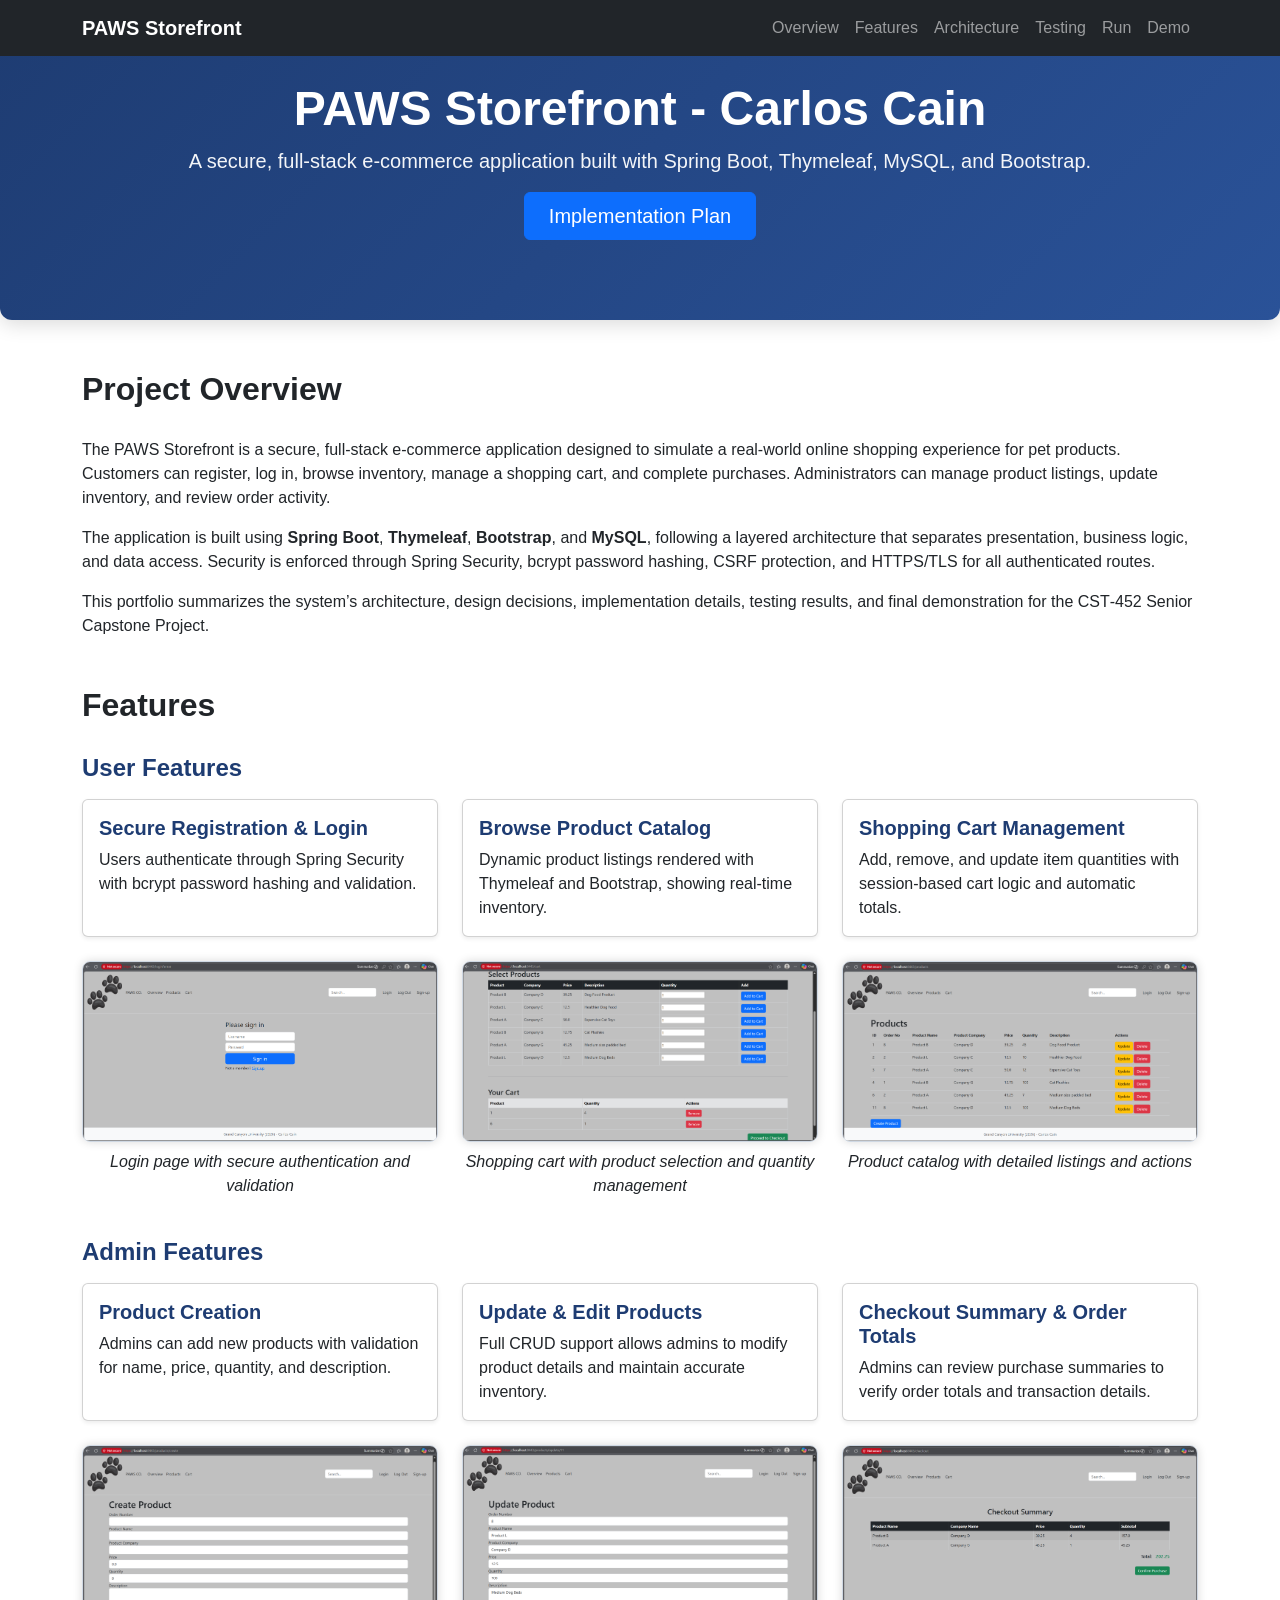
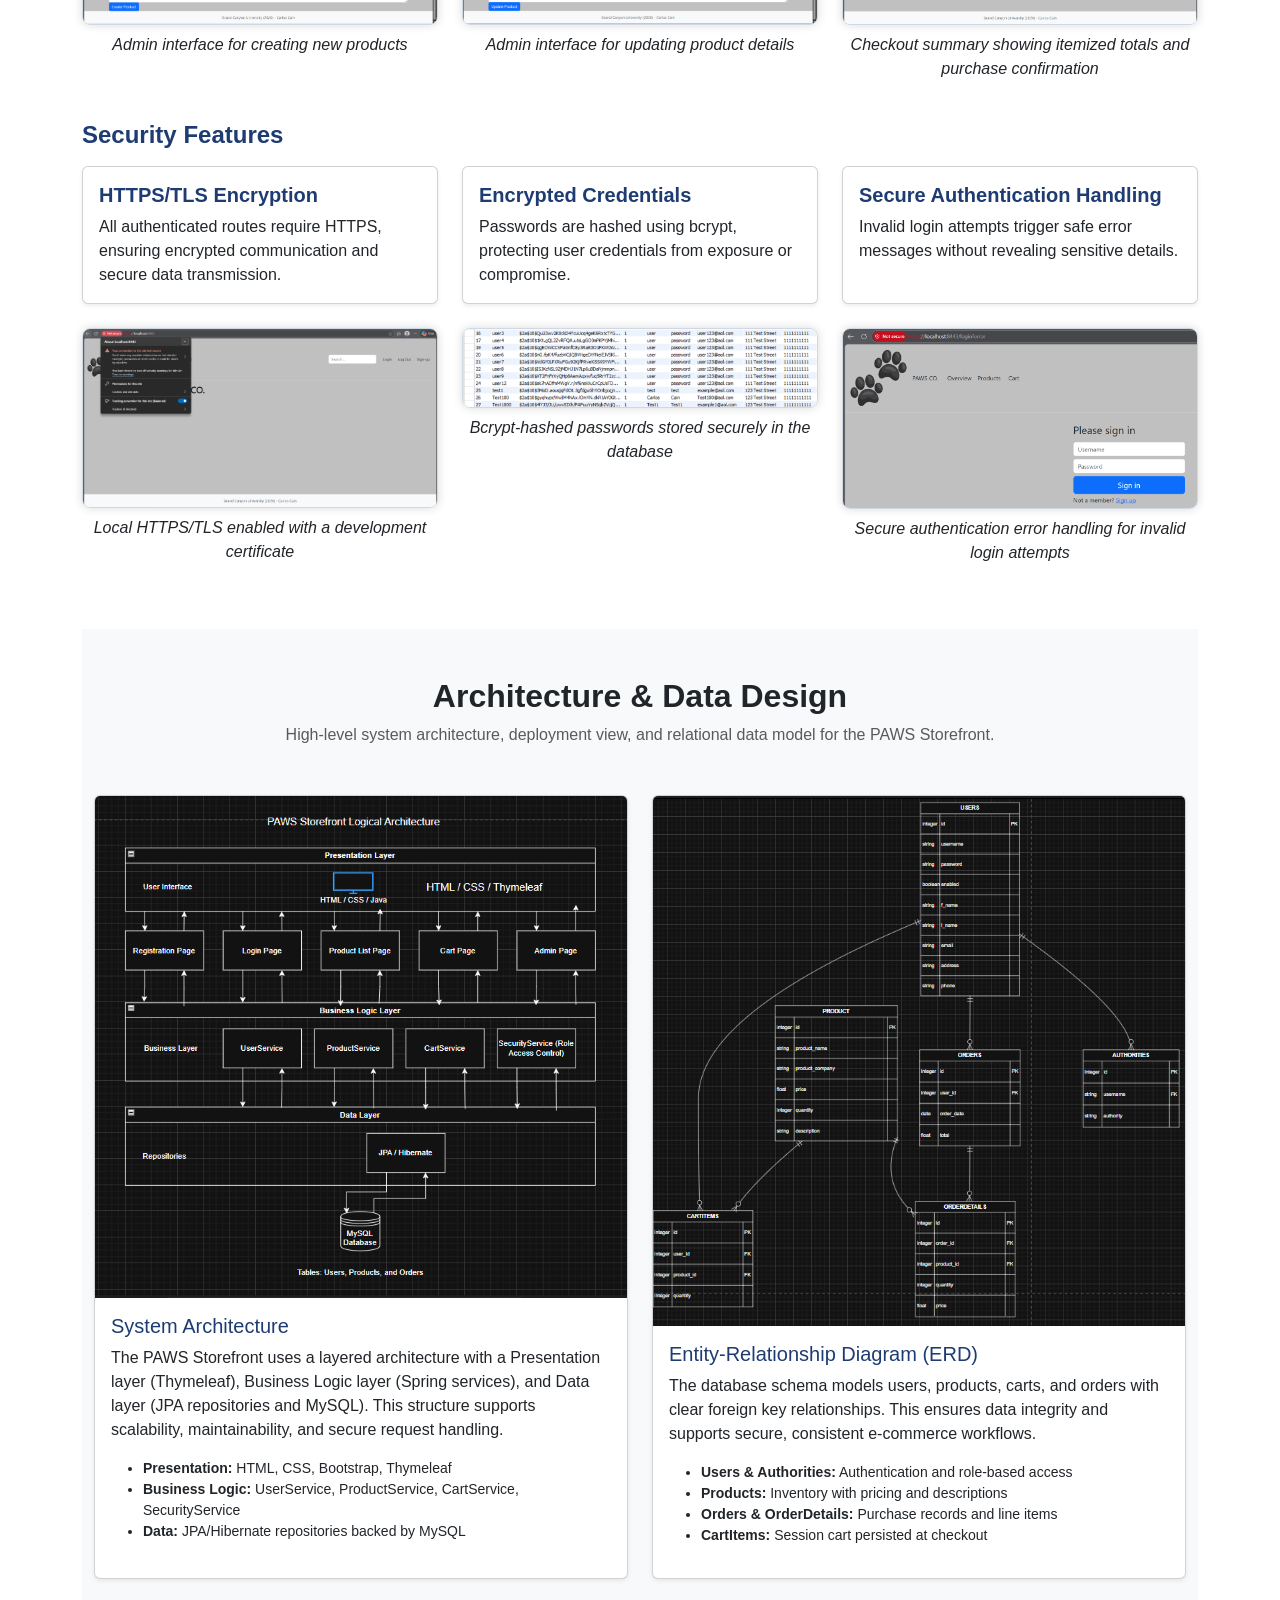
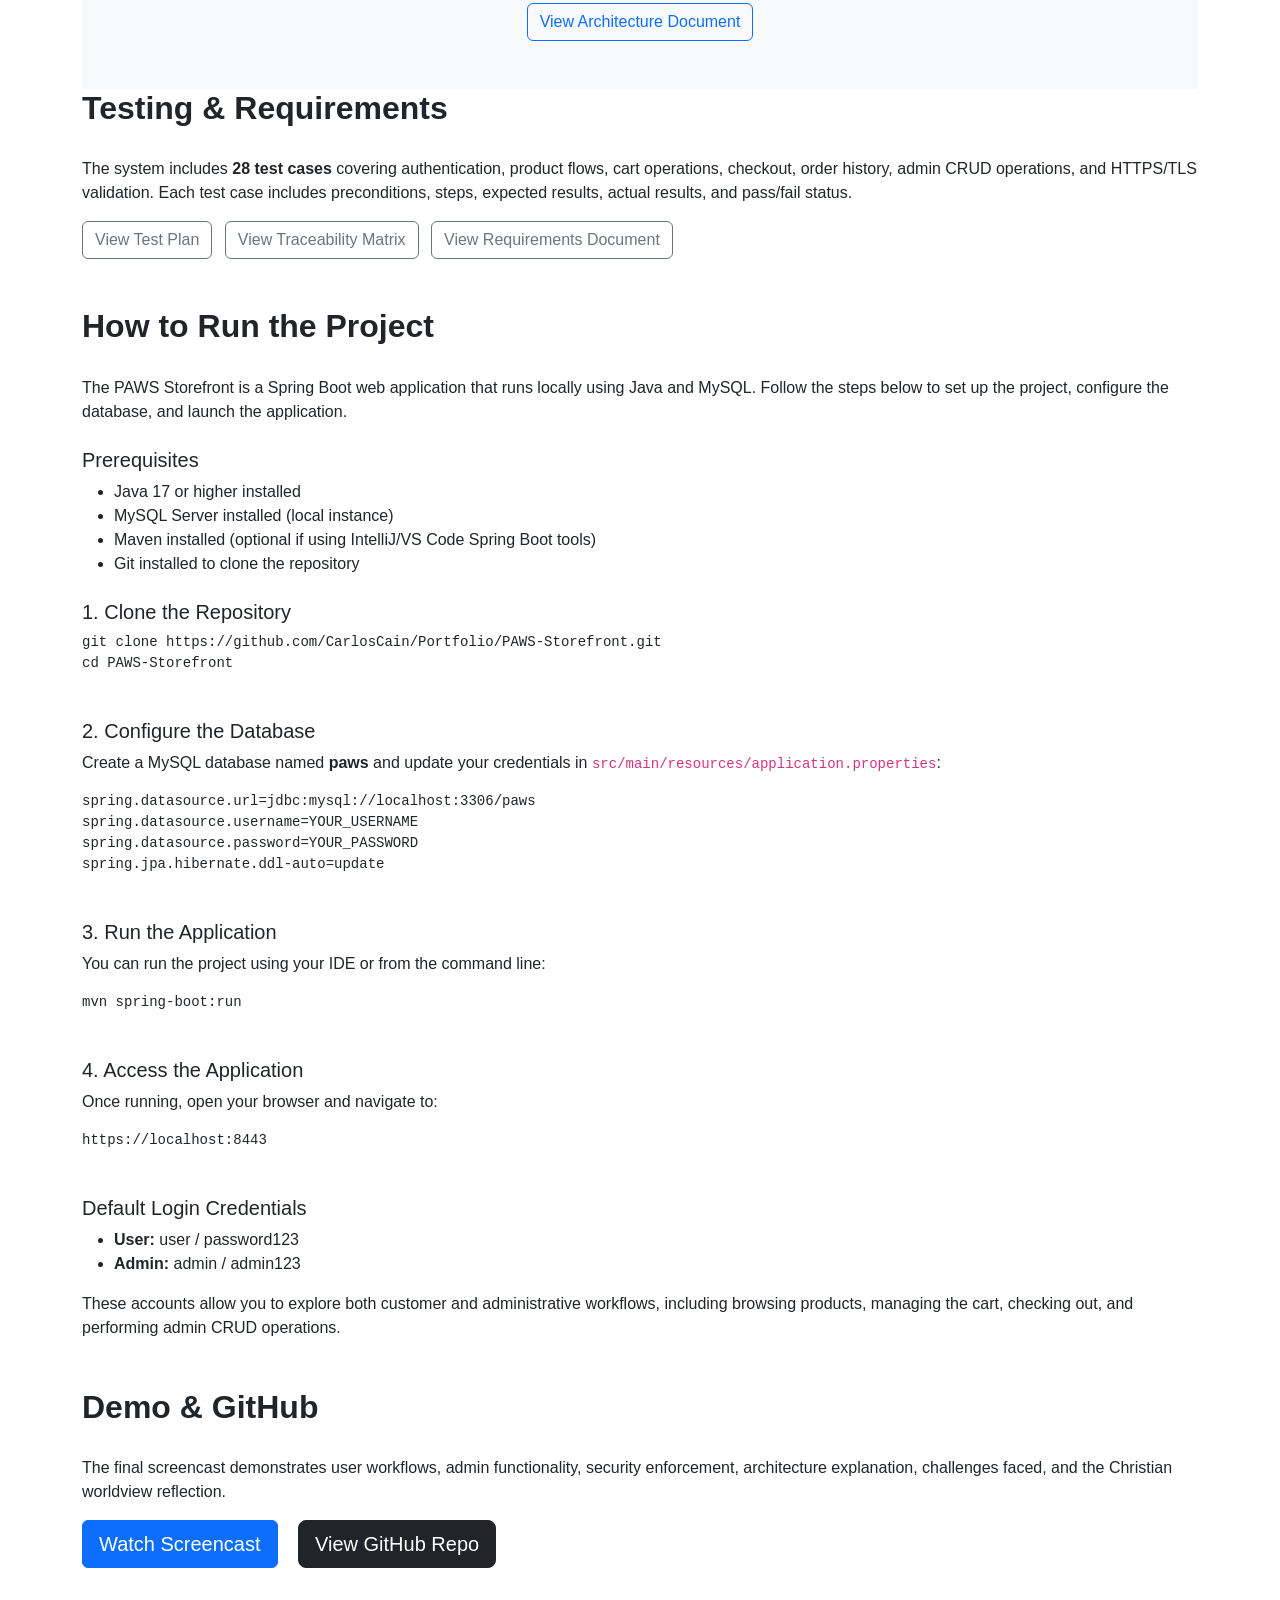
==== commit 35bbbed4: "Update index.html" ====
--- a/index.html
+++ b/index.html
@@ -337,7 +337,7 @@
         </ul>
 
         <h5 class="mt-4">1. Clone the Repository</h5>
-        <pre><code>git clone https://github.com/CarlosCain/PAWS-Storefront.git
+        <pre><code>git clone https://github.com/CarlosCain/Portfolio/PAWS-Storefront.git
 cd PAWS-Storefront
         </code></pre>
 
@@ -389,4 +389,4 @@
 
 <script src="https://cdn.jsdelivr.net/npm/bootstrap@5.3.0/dist/js/bootstrap.bundle.min.js"></script>
 </body>
-</html>+</html>
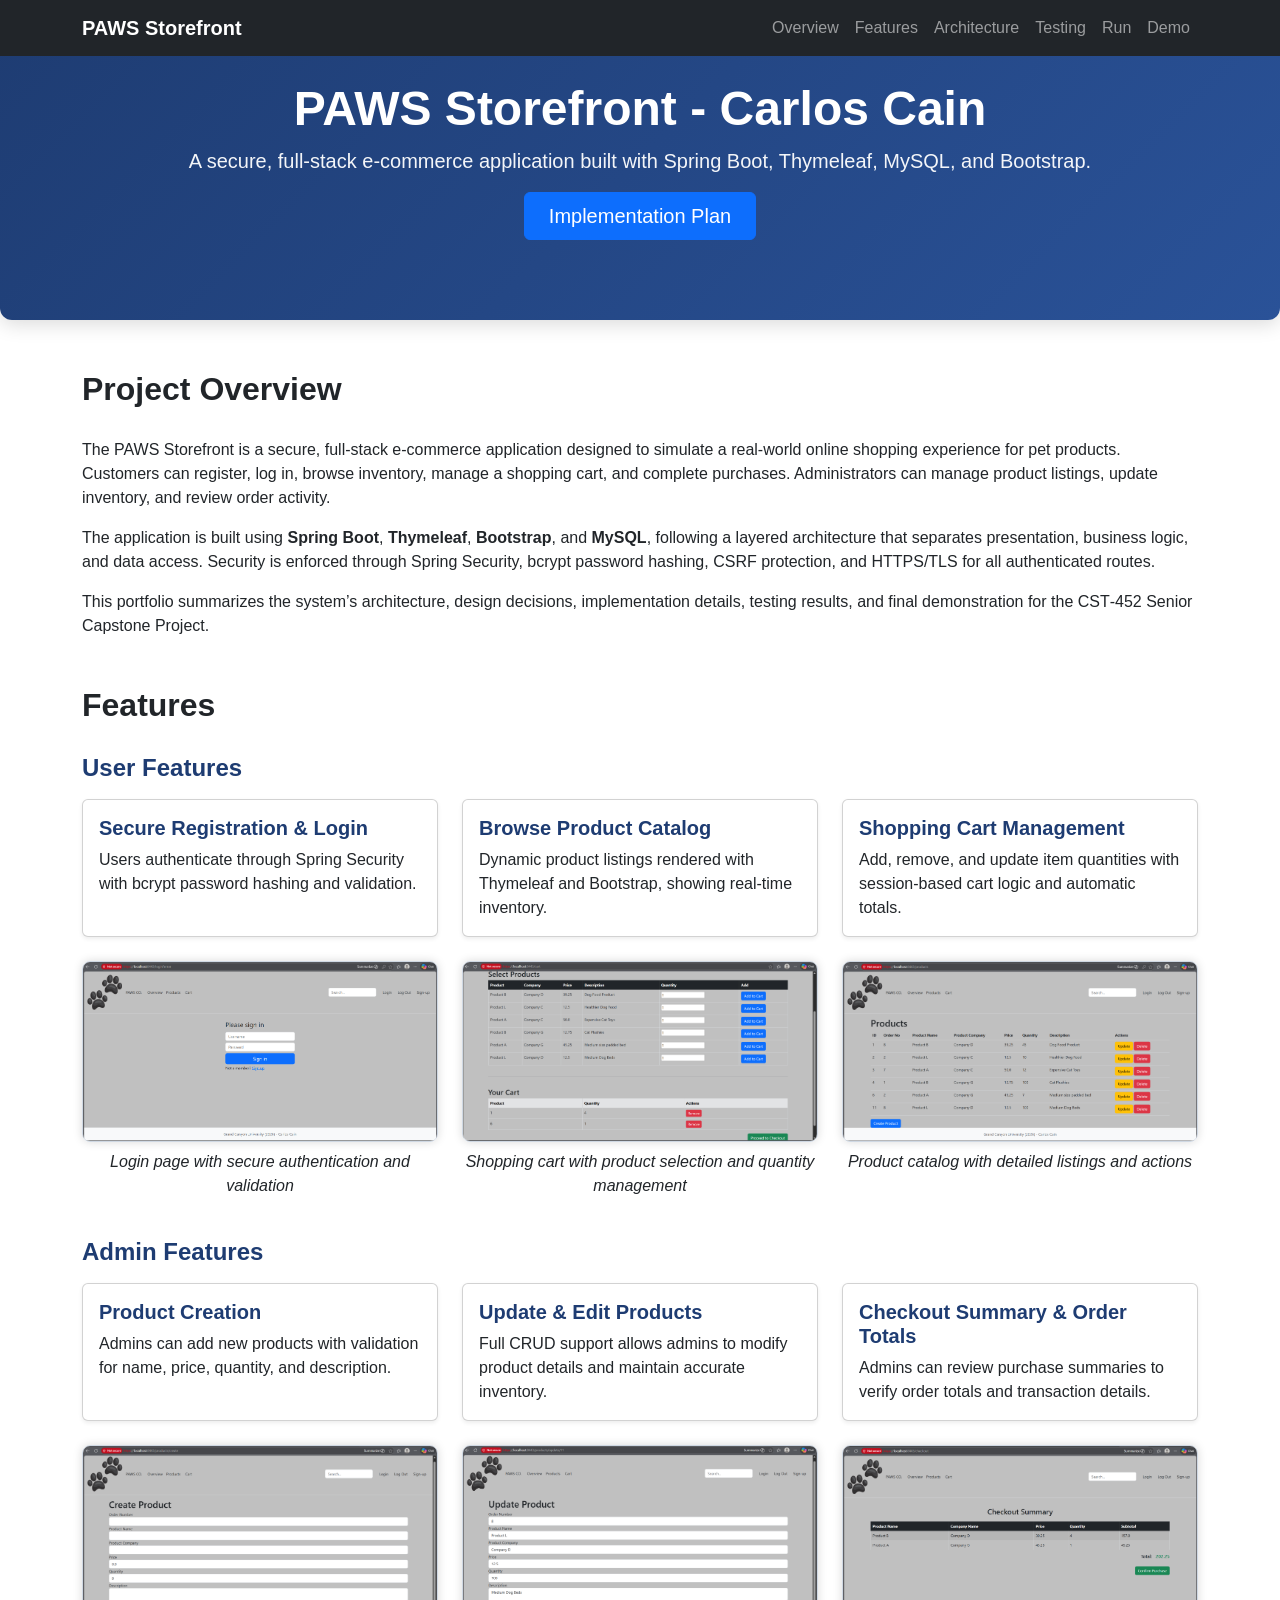
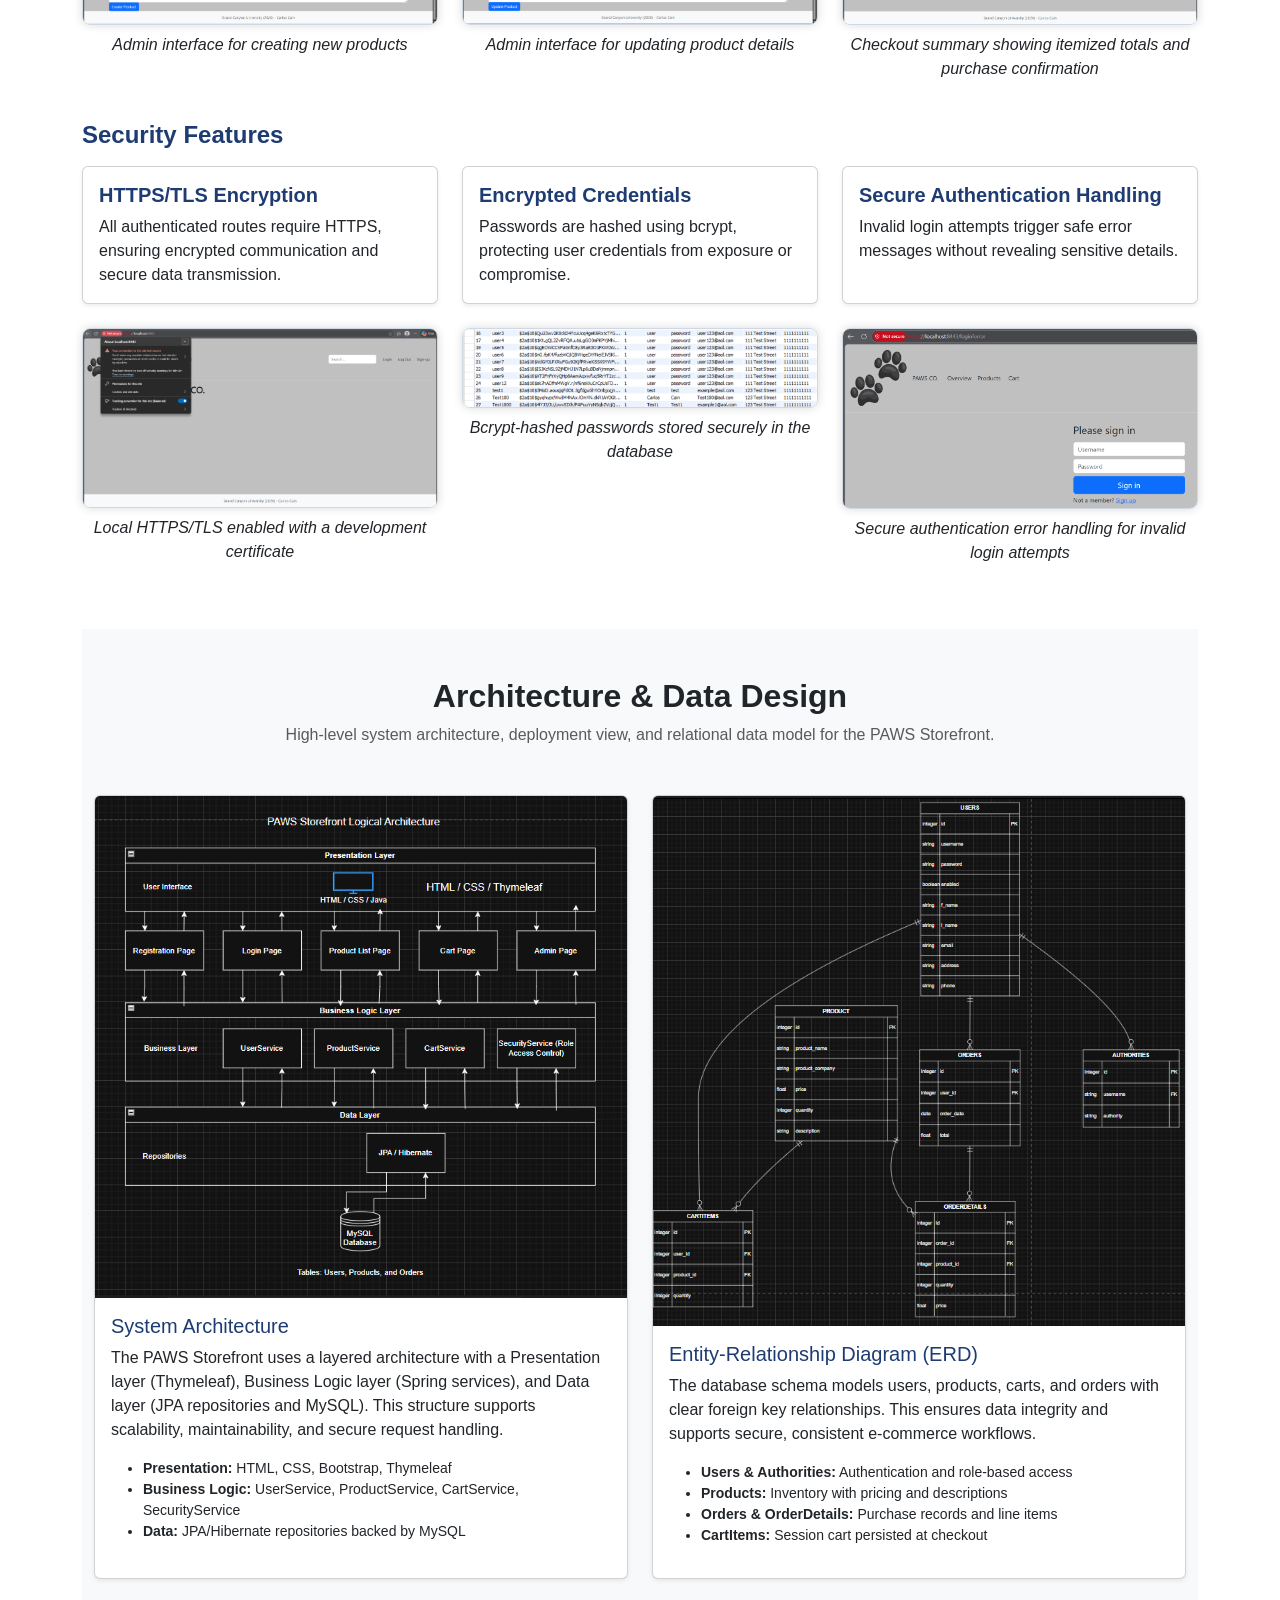
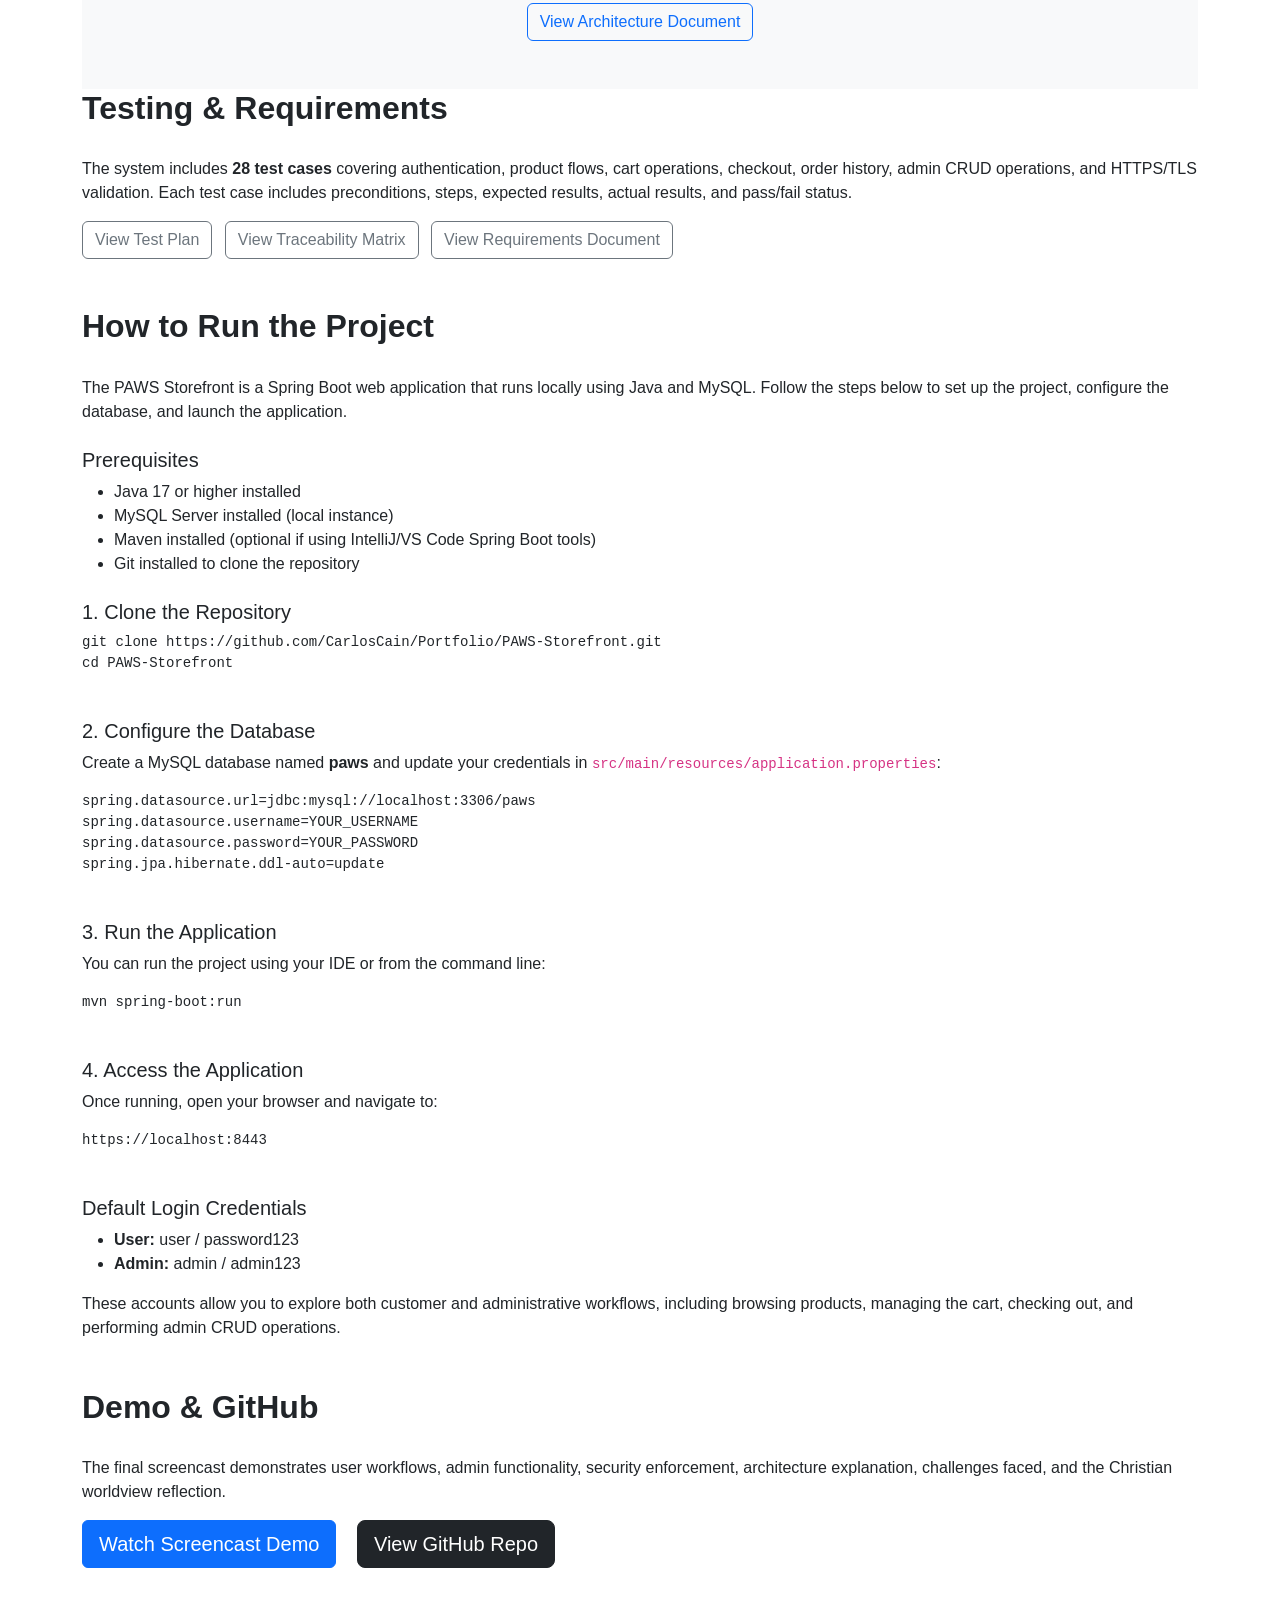
==== commit dbd76139: "Added demo link to portfolio" ====
--- a/index.html
+++ b/index.html
@@ -296,7 +296,6 @@
       </div>
     </div>
 
-    <!-- Single PDF Link (only once) -->
     <div class="text-center mt-4">
       <a href="docs/architecture-design.pdf" target="_blank" class="btn btn-outline-primary">
         View Architecture Document
@@ -381,7 +380,7 @@
             The final screencast demonstrates user workflows, admin functionality, security enforcement, architecture explanation, challenges faced, and the Christian worldview reflection.
         </p>
 
-        <a href="#" class="btn btn-primary btn-lg me-3">Watch Screencast</a>
+        <a href="https://www.loom.com/share/4a22ac98d877456db42d14cd131e859c" class="btn btn-primary btn-lg me-3">Watch Screencast Demo</a>
         <a href="https://github.com/CarlosCain/Portfolio" target="_blank" class="btn btn-dark btn-lg">View GitHub Repo</a>
     </section>
 
@@ -389,4 +388,4 @@
 
 <script src="https://cdn.jsdelivr.net/npm/bootstrap@5.3.0/dist/js/bootstrap.bundle.min.js"></script>
 </body>
-</html>
+</html>
